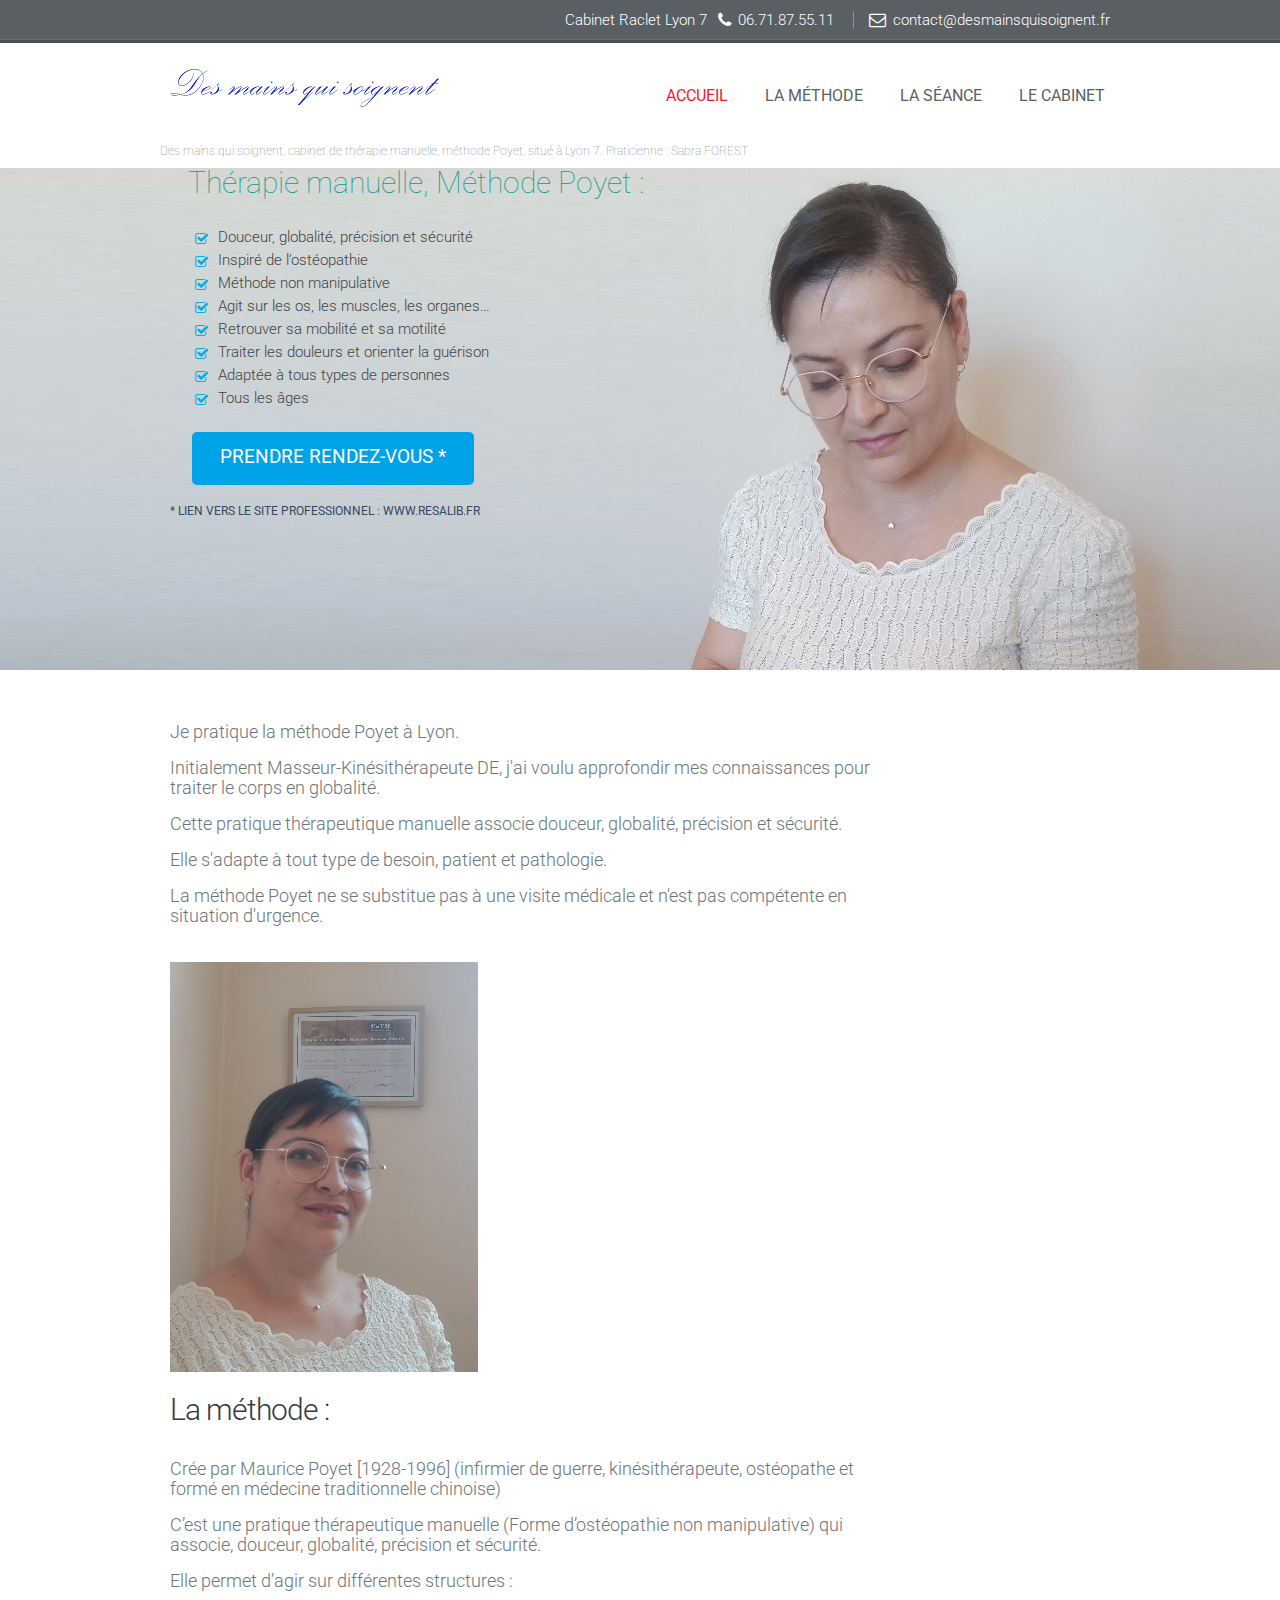
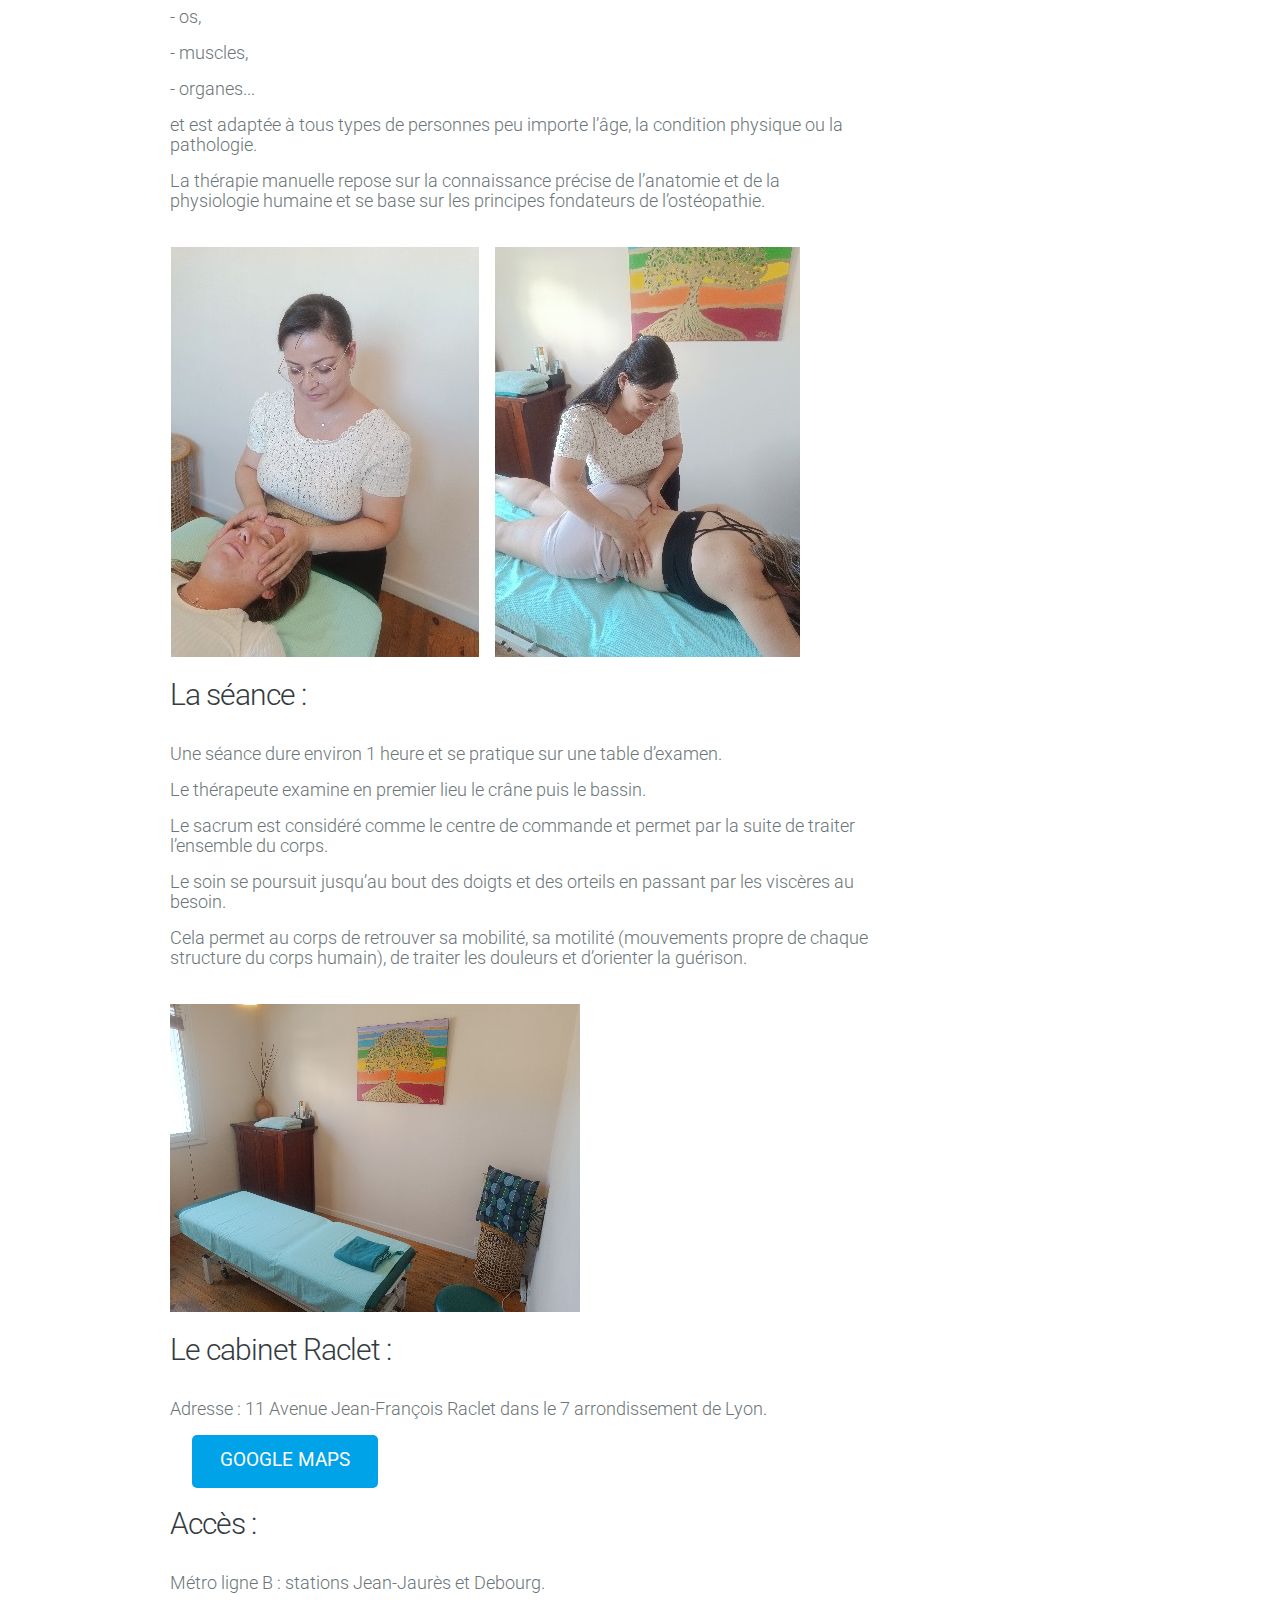
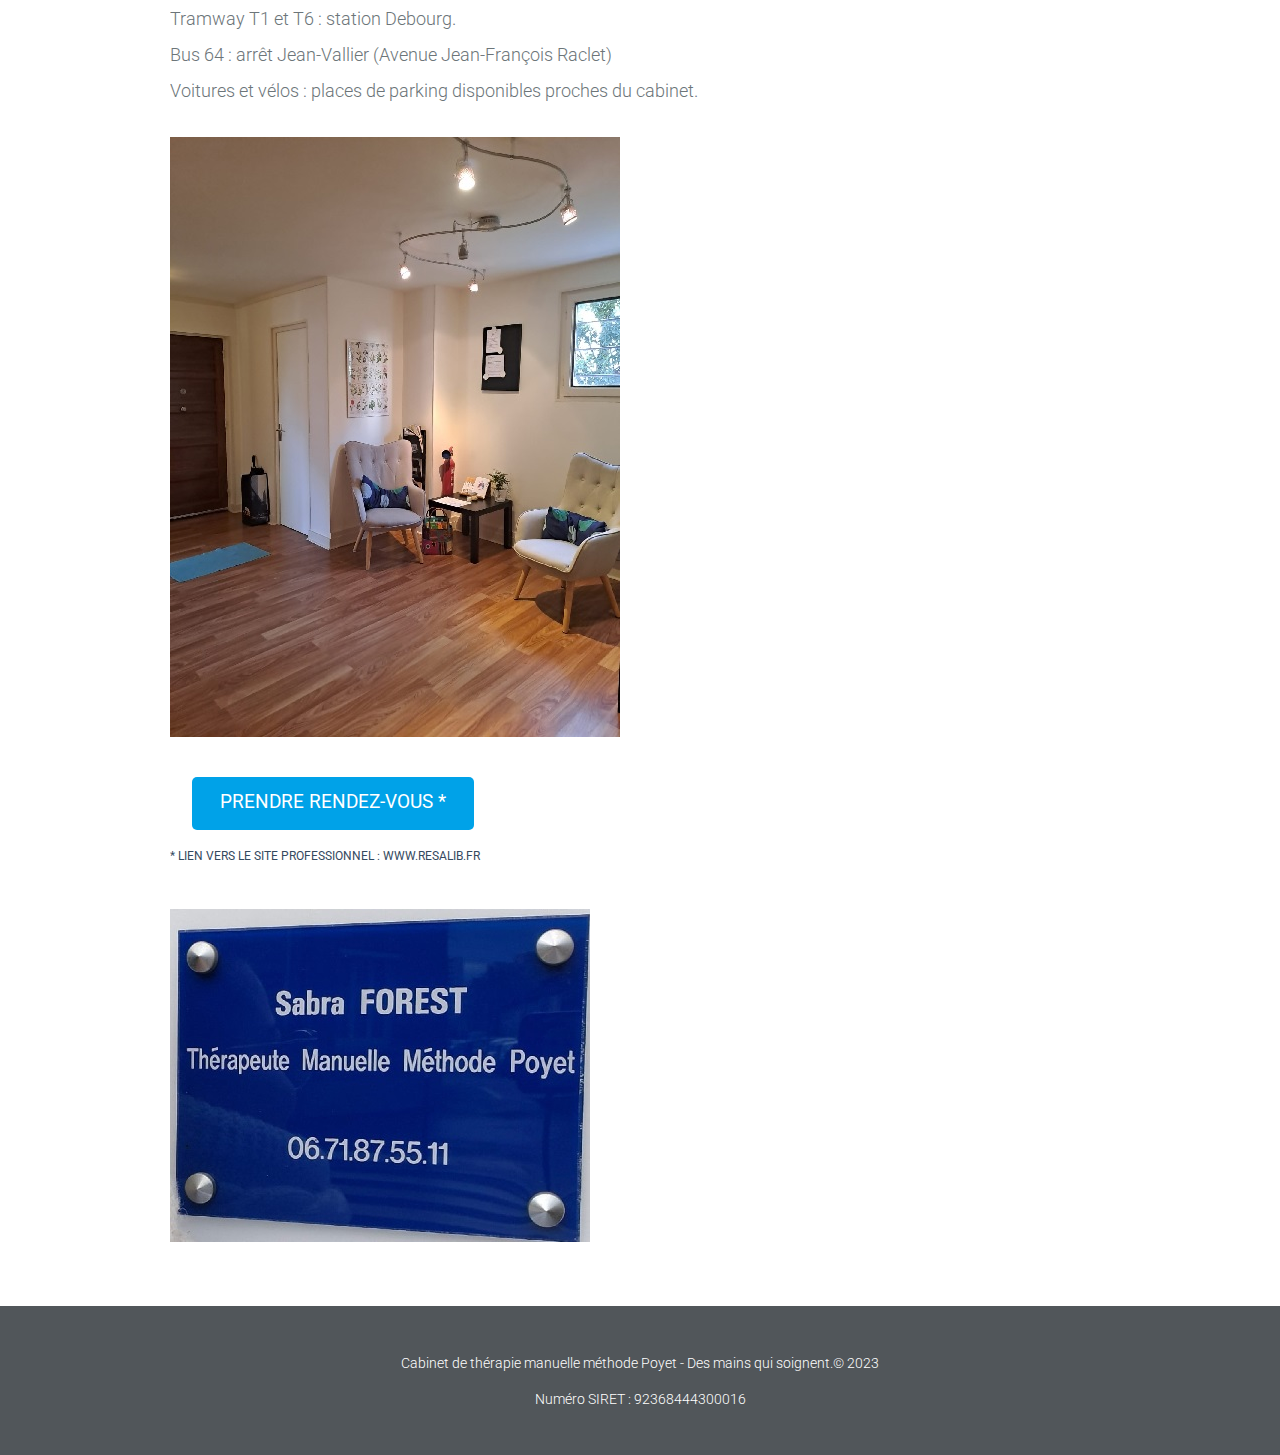
==== index.html @ 8d472f0a "Add files via upload" ====
<!DOCTYPE html>
<html lang="fr">
     <head>
		 <title>Thérapie manuelle méthode POYET situé à Lyon 7 avec la thérapeute Sabra FOREST au cabinet Raclet</title>
		 <meta name="description" content="Thérapie manuelle méthode POYET à Lyon 7. Approche douce, précise et sécurisée pour retrouver mobilité et bien-être. Méthode non manipulative inspirée de l’ostéopathie. Thérapeute Sabra FOREST">
		 <meta charset="utf-8">
		 <meta name = "format-detection" content = "telephone=yes" />
		 <meta content="width=device-width, initial-scale=1.0, maximum-scale=1.0, user-scalable=0" name="viewport" />
		 <link rel="icon" href="images/favicon.ico" type="image/x-icon">
		 <link rel="shortcut icon" href="images/favicon.ico" type="image/x-icon" />
		 <link rel="stylesheet" href="css/style.css">
		 <!-- font-awesome font -->
		 <link rel="stylesheet" href="font/font-awesome.css" type="text/css" media="screen">
		 <!-- fontello font -->

		 <!--[if lt IE 8]>
		   <div style=' clear: both; text-align:center; position: relative;'>
			 <a href="http://windows.microsoft.com/en-US/internet-explorer/products/ie/home?ocid=ie6_countdown_bannercode">
			   <img src="http://storage.ie6countdown.com/assets/100/images/banners/warning_bar_0000_us.jpg" border="0" height="42" width="820" alt="You are using an outdated browser. For a faster, safer browsing experience, upgrade for free today." />
			 </a>
		  </div>
		<![endif]-->
		<!--[if lt IE 9]>
			<script src="js/html5shiv.js"></script>
			<link rel="stylesheet" type="text/css" media="screen" href="css/ie.css">
		<![endif]-->
     </head>
<body>
<!--button back top-->
<div id="back-top"></div>    
<div class="main">
    <div class="div-content">  
        <div class="top_section">
            <div class="container_12">
                <div class="grid_12">
                    <p>Cabinet Raclet Lyon 7<br><strong class="icon-phone"></strong> 06.71.87.55.11<span class="vline1"></span> <strong class="icon-envelope-alt"></strong> <a href="#">contact@desmainsquisoignent.fr</a></p>
                </div>
            </div>
        </div>
<!--==============================header=================================-->
        <header>
            <div class="container_12">
                <div class="grid_12">
                    <a href="index.html"><img src="images/logo.png" alt="Des mains qui soignent"></a>
                    <nav>
                        <ul class="sf-menu">
                            <li class="current"><a href="index.html">Accueil</a></li>
                            <li><a href="index-1.html">La méthode</a>
                            <li><a href="index-2.html">La séance</a></li>
                            <li><a href="index-3.html">Le cabinet</a></li>
                        </ul>
                    </nav>
                </div>
            </div>
        </header>

<!--=======content================================-->

        <div class="container_12">
            <h1>Des mains qui soignent, cabinet de thérapie manuelle, méthode Poyet, situé à Lyon 7. Praticienne : Sabra FOREST</h1>
			<br>
			<h4> </h4>
		</div>
        <div class="pic_section">
				<div class="container_12">
					<div class="grid_12">
						<h3>Thérapie manuelle, Méthode Poyet :</h3>
						<ul class="listWithMarker mobile_bottom_mar">
							<li><strong class="icon-check"></strong><a href="#">Douceur, globalité, précision et sécurité</a></li>
							<li><strong class="icon-check"></strong><a href="#">Inspiré de l’ostéopathie</a></li>
							<li><strong class="icon-check"></strong><a href="#">Méthode non manipulative</a></li>
							<li><strong class="icon-check"></strong><a href="#">Agit sur les os, les muscles, les organes…</a></li>
							<li><strong class="icon-check"></strong><a href="#">Retrouver sa mobilité et sa motilité </a></li>
							<li><strong class="icon-check"></strong><a href="#">Traiter les douleurs et orienter la guérison</a></li>
							<li><strong class="icon-check"></strong><a href="#">Adaptée à tous types de personnes</a></li>
							<li><strong class="icon-check"></strong><a href="#">Tous les âges</a></li>
						</ul>
						<a href="https://www.resalib.fr/praticien/74086-sabra-forest-therapeute-cranio-sacree-lyon" class="more_btn">Prendre rendez-vous *</a>
						<br>
						<a><h4>* Lien vers le site professionnel : www.resalib.fr</h4></a>
					</div>
				</div>
        </div>


        <div class="wrapper marBot3">
            <div class="container_12">
                <div class="grid_12">
                    <h2></h2>
                    <div class="wrapper marBot4">
                        <div class="grid_9 alpha">
							<br>
							<p>Je pratique la méthode Poyet à Lyon.</p>
							<p>Initialement Masseur-Kinésithérapeute DE, j'ai voulu approfondir mes connaissances pour traiter le corps en globalité.</p>
							<p>Cette pratique thérapeutique manuelle associe douceur, globalité, précision et sécurité.</p>
							<p>Elle s'adapte à tout type de besoin, patient et pathologie.</p>
							<p>La méthode Poyet ne se substitue pas à une visite médicale et n'est pas compétente en situation d'urgence.</p>
							<br>
                            <img src="images/Sabra FOREST.jpg" alt="" class="Thérapeute manuelle méthode POYET Sabra FOREST">
							<br>
							<br>
							<h2>La méthode :</h2>
							<p>Crée par Maurice Poyet [1928-1996] (infirmier de guerre, kinésithérapeute, ostéopathe et formé en médecine traditionnelle chinoise)</p>
							<p>C’est une pratique thérapeutique manuelle (Forme d’ostéopathie non manipulative) qui associe, douceur, globalité, précision et sécurité.</p>
							<p>Elle permet d’agir sur différentes structures :</p>
							<p>- os,</p>
							<p>- muscles,</p>
							<p>- organes...</p>
							<p>et est adaptée à tous types de personnes peu importe l’âge, la condition physique ou la pathologie.</p>
							<p>La thérapie manuelle repose sur la connaissance précise de l’anatomie et de la physiologie humaine et se base sur les principes fondateurs de l’ostéopathie.</p>
							<br>
                            <img src="images/La_seance.jpg" alt="" class="Séance de thérapie manuelle méthode POYET avec Sabra FOREST">
							<br>
							<br>
							<h2>La séance :</h2>
							<p>Une séance dure environ 1 heure et se pratique sur une table d’examen.</p>
							<p>Le thérapeute examine en premier lieu le crâne puis le bassin.</p>
							<p>Le sacrum est considéré comme le centre de commande et permet par la suite de traiter l’ensemble du corps.</p>
							<p>Le soin se poursuit jusqu’au bout des doigts et des orteils en passant par les viscères au besoin.</p>
							<p>Cela permet au corps de retrouver sa mobilité, sa motilité (mouvements propre de chaque structure du corps humain), de traiter les douleurs et d’orienter la guérison.</p>
							<br>
                            <img src="images/Le_cabinet.jpg" alt="" class="Salle de thérapie manuelle méthode POYET">
							<br>
							<br>
							<h2>Le cabinet Raclet :</h2>
							<p>Adresse : 11 Avenue Jean-François Raclet dans le 7 arrondissement de Lyon.</p>
							<a href="https://maps.app.goo.gl/c1ziC2WTSXg6p8Jp6" class="more_btn">Google Maps</a>
							<br>
							<h2>Accès :</h2>
							<p>Métro ligne B : stations Jean-Jaurès et Debourg.<p>
							<p>Tramway T1 et T6 : station Debourg.</p>
							<p>Bus 64 : arrêt Jean-Vallier (Avenue Jean-François Raclet)</p>
							<p>Voitures et vélos : places de parking disponibles proches du cabinet.</p>
							<br>
                            <img src="images/Le_cabinet_2.jpg" alt="" class="Accueil du cabinet de thérapie manuelle">
							<br>
							<br>
							<br>
							<a href="https://www.resalib.fr/praticien/74086-sabra-forest-therapeute-cranio-sacree-lyon" class="more_btn">Prendre rendez-vous *</a>
							<br>
							<a><h4>* Lien vers le site professionnel : www.resalib.fr</h4></a>
							<br>
							<br>
                            <img src="images/La_plaque_exterieure.jpg" alt="" class="Plaque exterieure du cabinet Raclet Lyon 7">
							<br>
						</div>
					</div>
				</div>
			</div>
		</div>


<!--=======footer=================================-->
        <footer>
            <div class="footer_priv">
                <div class="container_12">
                    <div class="grid_10 prefix_1">
                        <p>Cabinet de thérapie manuelle méthode Poyet - Des mains qui soignent.&copy; 2023</p>
						<p>Numéro SIRET : 92368444300016<br><!--{%FOOTER_LINK} --></p>
                    </div>
                </div>
            </div>  
        </footer>
    </div>
</div>
</body>
</html>
---- css/style.css ----
/*css*/
@import "../css/reset.css";
@import "../css/skeleton.css";
@import "../css/superfish.css";
@import "../css/touchTouch.css";
@import "../css/form.css";
@import "../css/accordion.css";

@import url(//fonts.googleapis.com/css?family=Roboto:300,100,400);


html, body {}

a[href^="tel:"] {
	color: inherit;
	text-decoration:none;
}
* {
	-webkit-text-size-adjust: none;
}
.clearfix {
  *zoom: 1;
}
.clearfix:before,
.clearfix:after {
  display: table;
  content: "";
  line-height: 0;
}
.clearfix:after {
  clear: both;
}
.fleft {float:left;}
.fright {float:right;}
.clear {clear:both; line-height:0; font-size:0; width:100%;}
.wrapper, .wrapper-extra, .extra-wrap{
	position: relative;
	width: 100%;
	overflow:hidden; 
}
.wrapper-after:after{
	clear:both;
	content:".";
	display:block;
	height:0;
	visibility:hidden;
}
.dis-block{display: block;}
.dis-inblock{display: inline-block;}

.txt_left{text-align: left;}
.txt_right{text-align: right;}
.txt_cntr{text-align: center;}
.txt_ital{font-style: italic;}
.txt_line_through{text-decoration: line-through;}


.marg-left-0{margin-left:0 !important;}	
.marg-right-0{margin-right:0 !important;}
.marg-left-right-0{margin-left:0 !important; margin-right:0 !important;}
.last-mbot{margin-bottom:0 !important;}	
.last-pbot{padding-bottom: 0 !important;}
.last-mpbot{margin-bottom:0 !important;padding-bottom:0 !important;}

.marRight1{margin-right: 33px;}
.marRight2{margin-right: 55px;}
.marBot1{margin-bottom: 77px;}
.marBot2{margin-bottom: 19px;}
.marBot3{margin-bottom: 40px;}
.marBot4{margin-bottom: 24px;}
.marBot5{margin-bottom: 13px;}
.marBot6{margin-bottom: 60px;}
.marBot7{margin-bottom: 12px;}

.hline2{
	padding-bottom: 11px;
	border-bottom: 1px solid #dfdede;
	margin-bottom: 40px;
}

.box, .box2{overflow: hidden;}
.bold{font-weight: bold;}

.color1{color: #47d4f9;}
.color2{color: #000000;}
.color3{color: #fafafa;}

/* Global properties ======================================================== */
html, body { padding:0; margin:0; height:100%;}

body {
	font:300 18px/20px "Roboto", Century Gothic, Candara, sans-serif ;
	color:#6c7579;
	background: #51565a;
	min-width:300px;
}
.fs_12{font-size: 12px;}
#back-top {
  position: fixed;
  left: 51%;
  margin-left: 500px;
  bottom: 40px;
  z-index: 1000;
  display: none;
  width: 34px;
  height: 34px;
  background: #51565a url("../images/up-arrow.png") center center no-repeat;
  border-radius: 300px;
  cursor: pointer;
  -webkit-transition: all 0.6s ease;
  -moz-transition: all 0.6s ease;
  -o-transition: all 0.6s ease;
  transition: all 0.6s ease;
}
#back-top:hover {
  background: #000 url("../images/up-arrow.png") center center no-repeat;
  -webkit-transition: all 0.6s ease;
  -moz-transition: all 0.6s ease;
  -o-transition: all 0.6s ease;
  transition: all 0.6s ease;
}
.main{
	width:100%;
	height: auto;
	padding:0 0 0 0; 
	/*background: #fafafa;*/
}
.div-content{
	width:100%;
	margin:0 auto;
	padding-bottom:0;
	background: #fff;
	padding-top: 0px;
	
}
/***********************************************************************/
/*===============================>H-logo-properties=========================*/
h1{
	font:100 12px/16px 'Roboto', Calibri, sans-serif;
	position: relative;
	display: inline-block;
	float:left;
	margin:0;
}
h1 img{max-width: inherit;}


.pic_section h2{
	margin: 0;
	font:100 86px/90px 'Roboto', Arial, sans-serif;
	color:#16978B ; 
	margin-top: 75px;
	margin-bottom: 0px;
	letter-spacing: -2px;
}
.pic_section h3{
	margin: 0;
	font:100 30px/30px 'Roboto', Arial, sans-serif;
	color:#16978B ; 
	margin-left: 18px;
	margin-bottom: 31px;
}
.splash_title1{
	margin: 0;
	font:300 30px/36px 'Roboto', Arial, sans-serif;
	color:#343b41; 
	margin-bottom: 3px;
	letter-spacing: -1px;
}
.splash_title2{
	margin: 0;
	font:300 21px/24px 'Roboto', Arial, sans-serif;
	color:#6d7176; 
	margin-bottom: 49px;
	letter-spacing: -1px;
}
h2{
	margin: 0;
	font:300 30px/36px 'Roboto', Arial, sans-serif;
	color:#343b41; 
	margin-bottom: 31px;
	letter-spacing: -1px;
}
h2.v2{margin-bottom: 21px;}
h2.h2_footer{
	text-transform: uppercase;
	color: #fff;
	font:300 29px/36px 'Roboto', Arial, sans-serif;
	letter-spacing: 1px;
	margin-bottom: 29px;
}
h2.v3{margin-bottom: 39px;}
h2.v4{margin-top: 71px;}
h2.v5{margin-bottom: 0px;}
h3{
	margin: 0;
	font:300 21px/30px 'Roboto', Arial, sans-serif;
	color:#343b41; 
	margin-bottom: 2px;
	letter-spacing: 0px;
}
h3.v2{
	font:300 19px/24px 'Roboto', Arial, sans-serif;
	margin-bottom: 18px;
	letter-spacing: 0px;
}
h3.v3{margin-bottom: 13px;}
h3.v4{
	font:300 21px/21px 'Roboto', Arial, sans-serif;
	margin-bottom: 17px;
}
h3.v5{
	margin-top: 10px;
}
.txt1{
	margin: 0;
	font:300 14px/24px 'Roboto', Arial, sans-serif;
	color:#6c7579; 
	margin-bottom: 10px;
}
.comments_txt{
	margin: 0;
	font:12px/16px 'Roboto', Arial, sans-serif;
	color:#00afe5;
	margin-bottom: 13px;
}
.say_txt1{
	margin: 0;
	font:16px/21px 'Roboto', Arial, sans-serif;
	color:#3c3c3c; 
	margin-bottom: 15px;
}
.say_txt2{
	margin: 0;
	font:14px/21px 'Roboto', Arial, sans-serif;
	color:#6b6b6b; 
	margin-bottom: 13px;
}
.say_txt3{
	margin: 0;
	font:14px/20px 'Roboto', Arial, sans-serif;
	color:#9d9d9d; 
	float: right;
	margin-bottom: 21px;
	margin-right: 43px;
}
h4{
	font:12px/16px 'Roboto', Arial, sans-serif;
	color:#34495e; 
	text-transform:uppercase;
	margin-bottom: 5px;
}
h6{
	font:16px/16px 'Roboto', Arial, sans-serif;
	color:#547c0c; 
	text-transform:uppercase;
	margin-bottom: 20px;
}	
.gray_bg{
	width: 100%;
	position: relative;
	background: #f0f0f0;
	border: none;
	margin-top: -1px;
	margin-bottom: 81px;
	padding: 73px 0 70px;
}
.gray_bg.v2{
	display: inline-block;
	margin-top: 11px;
	margin-bottom: 81px;
	padding: 81px 0 70px;
}
.gray_bg.mar_bot0{margin-bottom: 0px;padding-bottom: 88px;}
.date_section{
	font:300 21px/16px 'Roboto', Arial, sans-serif;
	color:#343b41; 
	display: block;
	float: left;
	width: 74px;
	height: 77px;
	padding-top: 20px;
	background: #f0f0f0;
	text-align: center;
	margin-right: 18px;
	box-sizing: border-box;
	-moz-box-sizing: border-box; /*Firefox 1-3*/
	-webkit-box-sizing: border-box; /* Safari */

	-webkit-transition: all 0.6s ease;
  -moz-transition: all 0.6s ease;
  -o-transition: all 0.6s ease;
  transition: all 0.6s ease;
}
.comment_link{
	margin-right: 21px;
	margin-top: 39px;
}
.main_date_section:hover .date_section{background: #e74c3c;}

p{margin-bottom: 16px;}
img{max-width:100%; height:auto; margin-bottom: 0px;}
.splash_banner1:hover .img1{border: 3px solid #ed1c24;}
.img1{
	display: inline-block;
	margin-bottom: 26px;
	border-radius: 300px;
	-webkit-border-radius: 300px !important;
	-moz-border-radius: 300px;
	border: 3px solid #03b0e5;
	-webkit-transition:all 0.6s ease;
	-moz-transition:all 0.6s ease;
	-o-transition:all 0.6s ease;
	transition:all 0.6s ease;
	overflow: hidden;
}
.img1 img{
	border-radius: 300px;
	-webkit-border-radius: 300px !important;
	-moz-border-radius: 300px;
}
.img2{
	float: left;
	margin-top: 7px;
	margin-right: 20px;
	margin-bottom: 29px;

	border: 3px solid #e4e4e4;
	box-sizing: border-box;
	-moz-box-sizing: border-box; /*Firefox 1-3*/
	-webkit-box-sizing: border-box; /* Safari */
}
.img3{
	margin-bottom: 24px;
	border: 3px solid #e4e4e4;
	box-sizing: border-box;
	-moz-box-sizing: border-box; /*Firefox 1-3*/
	-webkit-box-sizing: border-box; /* Safari */
}
.img3+h3{margin-bottom: 14px;}
a {
	text-decoration:none; 
	cursor:pointer; 
	color: #343b41;
}
a.link2{color: #727272;}
a.link3{color: #00afe5;}
a.link3:hover{color: #ed1c24;}
a:hover, .top_section a:hover {
	text-decoration:none;
	color: #00b1f3;
}
a{
	-webkit-transition:all 0.3s ease;
	-moz-transition:all 0.3s ease;
	-o-transition:all 0.3s ease;
	transition:all 0.3s ease;
}

.pic_section{
	width: 100%;
	min-height: 502px;
	background: url(../images/header_bg.jpg) center 0 repeat-x #ebf8fe;
	border-bottom: 1px solid #fff;
}

.top_section{
	width: 100%;
	min-height: 43px;
	background: url(../images/header_bg.png) 0 100% repeat-x #5a5f64;
}
.top_section br{display: none;}
.top_section p{
	margin-top: 10px;
	float: right;
	color: #fff;
	font:300 15px/20px 'Roboto', Arial, sans-serif;	
	margin-bottom: 10px;
}
.top_section p a{
	color: #fff;
	font:300 15px/20px 'Roboto', Arial, sans-serif;	
}
.top_section .phone_icon{
	position: relative;
	display: inline-block;
	width: 20px;
	height: 16px;
	margin: 3px 0px 0 14px;
	background: url(../images/phone_icon.png) 0 0 no-repeat;
}
.top_section .mail_icon{
	position: relative;
	display: inline-block;
	width: 20px;
	height: 16px;
	margin: 3px 7px 0 10px;
	background: url(../images/mail_icon.png) 0 0 no-repeat;
}
.top_section .vline1{
	position: relative;
	display: inline-block;
	width: 1px;
	height: 18px;
	margin: 1px 0px 0 19px;
	background: #909395;
}

.vline1{
	position: relative;
	display: inline-block;
	width: 1px;
	height: 21px;
	margin: -1px 7px 0 11px;
	background: #deded5;
}
/************Header************/
header{
	position: relative;
	padding-bottom: 0;
	min-height: 75px;
	z-index: 1000;
	padding-top: 25px;
}
header.content_header{
	margin-bottom: 78px;
	border-bottom: 2px solid #f1f1f1;
}
.bot_line{
	width: 100%;
	height: 1px;
	display: inline-block;
	background: #f2f2f2;
	margin-top: 2px;	
	margin-bottom: 42px;	
}
	
/************Content***********/
/* ============================= lists ====================== */
.listWithMarker {
  margin: 0;
  padding-top: 0;
  margin-left: 23px;
  margin-bottom: 22px;
}
.listWithMarker li {
  display: block;
  /*padding-left: 23px;*/
  margin-bottom: 3px;
  /*background: url(../images/list_marker.png) 0 2px no-repeat;*/
}
.icon-check {
  position: relative;
  font: normal normal 14px 'FontAwesome';
  line-height: 1em;
  color: #00afe5;
  margin-right: 7px;
  top: -1px;
}
.listWithMarker li a {
  color: #434446;
  font:300 15px/16px "Roboto", Arial, sans-serif;
  text-decoration: none;
}
.listWithMarker li a:hover {
  color: #ed1c24;
}


.listWithMarker2 {
  margin: 0;
  padding-top: 5px;
  margin-left: -4px;
  margin-bottom: 22px;
}
.listWithMarker2 li {
  display: block;
  margin-bottom: 3px;
  padding-bottom: 5px;
}
.listWithMarker2 li a {
  color: #6c7579;
  font:300 12px/14px "Roboto", Arial, sans-serif;
  text-decoration: none;
  text-transform: uppercase;
  overflow: hidden;
}
.listWithMarker2 li a:hover {
  color: #ed1c24;
}
.icon-plus-sign {
  position: relative;
  font: normal normal 20px 'FontAwesome';
  line-height: 1em;
  color: #6c7579;
  margin-left: 0px;
  margin-right: 12px;
  top: -3px;
  float: left;
}


/* ============================= end lists ====================== */
.comments_btn{
	padding-left: 0px;
	color: #6b6b6b;
}
.icon-comment {
  position: relative;
  font: normal normal 14px 'FontAwesome';
  line-height: 1em;
  color: #cdcdcd;
  margin-right: 7px;
  top: -1px;
}
.icon-comment.v2 {
  font: normal normal 61px 'FontAwesome';
  color: #dfdede;
  margin-left: 7px;
  margin-right: 0;
  top: -21px;
}
.icon-circle-arrow-right {
  position: relative;
  font: normal normal 21px 'FontAwesome';
  line-height: 1em;
  margin-right: 7px;
  top: -1px;
}

.more_btn {
	display: inline-block;
	text-decoration:none;
	color:#fff;
	text-align: center;
	padding:14px 28px 18px;
	text-transform: uppercase;
	font:19px/21px "Roboto", Arial, sans-serif;
	background: #e74c3c; /* for old browsers */
	background: url(../images/more_bg_1.png) repeat;
	/*min-height: 53px;*/
    margin-left: 22px;
    margin-bottom: 18px;
    border-radius: 5px; 
}
.more_btn:hover, .more_btn .active a{
	color:#000;
    text-decoration:none;
}

.more_btn2 {
	display: inline-block;
	text-decoration:none;
	text-transform: uppercase;
	width: 20px;
	height: 20px;
    margin-top: 1px;
    margin-left: 3px;
    color: #ed1c24;
}
.more_btn2:hover {
	color: #00afe5;
}

.more_btn3 {
	display: inline-block;
	text-decoration:none;
	font:12px/21px "Roboto", Arial, sans-serif;
	color: #ed1c24;
	padding-right: 0px;
}
.more_btn3 strong{margin-left: 5px; margin-right: 0;}
.more_btn3:hover{
	color: #3498db;
}
figure{display: block;}
figure.img_inner {
	display: block;
	height: auto;
	line-height: 0;
	padding-bottom: 0px;
	overflow: hidden;
	padding-top: 4px;
	margin-bottom: 31px;
}
figure iframe {
	width: 92%;
	height: 272px;
}
address{
	font-style: normal;
	display: block;
	margin-bottom: 20px;
}
address dl dt{
	/*color: #47d4f9;*/
}
address dd span{
	position: relative;
	display: inline-block;
	width: 76px;
}
address a, .link1{
	color: #6c7579;
	text-decoration: none;
}

/*------start list_carousel ------- */
.list_carousel {
  padding: 5px 0 0px;
  position: relative;
  margin-top: -12px;
}
.list_carousel ul {
  margin: 0;
  padding: 0;
  list-style: none;
  display: block;
  overflow: hidden;
  cursor: default;
}
.list_carousel li {
  padding: 0;
  padding-top: 14px;
  width: 300px !important;
  margin-right:20px !important;
  float: left;
  color: #fff;
}
.list_carousel.responsive {
  width: auto;
}
.prev,
.next {
  position: absolute;
  top: -49px;
  display: block;
  width: 18px;
  height: 30px;
}
.next {
  background: url(../images/next.png) no-repeat 0 0;
  right: 0px;
}
.prev {
  background: url(../images/prev.png) no-repeat 0 0;
  right: 24px;
}
.prev:hover,
.next:hover {
  background-position: 0 -30px;
}
.img_title1{
	position: relative;
	width: 100%;
	background: #00afe5;
	box-sizing: border-box;
	-moz-box-sizing: border-box; /*Firefox 1-3*/
	-webkit-box-sizing: border-box; /* Safari */
	padding: 22px 10px 20px 30px;
}
.img_title1:before{
	position: absolute;
	display: inline-block;
	content: '';
	width: 18px;
	height: 19px;
	left: 26px;
	top: -19px;
	background: url(../images/corner1.png) no-repeat 0 0;
}

.img_title1 a{color: #fff;}
.img_title1 a:hover{color: #8ae3ff;}
.img_title1 p, .img_title1 a{
	font:bold 18px/22px 'Roboto', Arial, sans-serif;
	color:#fff; 
	margin-bottom: 0px;
	letter-spacing: -1px;
}
.img_title1 p+p{
	font:14px/20px 'Roboto', Arial, sans-serif;
	color:#fff; 
	margin-bottom: 0px;
	letter-spacing: 0px;
}

/*------end list_carousel ------- */

/*********************************start magnifier2*************************************/
.magnifier2 {
    position:relative;
    /*display:block;*/
    display: inline-block;
}
.magnifier2 img{
	border: 2px solid #fff;
	-moz-box-shadow: 0 0 10px rgba(0,0,0,0.2);
	-webkit-box-shadow: 0 0 10px rgba(0,0,0,0.2);
	box-shadow: 0 0 10px rgba(0,0,0,0.2);
}
.zoom{
	position: absolute;
	width: 100%;
	height: 100%;
	border: 18px solid #2b91ab;
	top: 0;
	left: 0; 
	-webkit-transition: all 0.6s ease;
  	-moz-transition: all 0.6s ease;
  	-o-transition: all 0.6s ease;
  	transition: all 0.6s ease;

  	box-sizing: border-box;
	-moz-box-sizing: border-box; /*Firefox 1-3*/
	-webkit-box-sizing: border-box; /* Safari */
}
a.magnifier2:hover .zoom{
	opacity: 1
}
a.magnifier2 .zoom{
	opacity: 0;
}
/*********************************end magnifier2*************************************/
/************Footer************/
footer{ 
	width: 100%;
	font-family: Arial, Helvetica, sans-serif; 
	background: #273443;
	display: block;
	text-align: center;
}
.main-footer{
	padding-top: 79px; 
	padding-bottom: 28px;
	background: #5a5f64;
}
.main-footer p{
	margin:0;
	font:300 18px/25px "Roboto", Arial, sans-serif;
	color:#fff;
}

.footer_priv{
	padding: 47px 0 30px;
	background: #51565a;
	color: #fff;
}
.footer_priv p{font:300 14px/20px "Roboto", Arial, sans-serif;}
.footer_priv a{color: #fff;}
.footer_priv a:hover{color: #00afe5;}

/*----------- start social icons ----------------*/
.top_section strong {
  position: relative;
  left: 0;
  top: 1px;
  font-weight: normal;
  margin: 0 3px 0 11px;
  font-size: 17px;
  line-height: 1em;
  font-family: 'FontAwesome';
  color: #fff;
}


.soc_icons {
  position: relative;
  display: inline-block;
  white-space: nowrap;
  margin-top: 54px;
  margin-bottom: 28px;
  margin-left: 36px;
}
.soc_icons > li {
  position: relative;
  display: inline-block;
  margin-right:10px;
}
.soc_icons > li > a {
  position: relative;
  font: normal normal 47px 'FontAwesome';
  line-height: 1em;
  color: #fff;
  -webkit-transition: all 0.4s ease-out;
  -moz-transition: all 0.4s ease-out;
  -o-transition: all 0.4s ease-out;
  transition: all 0.4s ease-out;
}
.soc_icons > li > a:hover {
  color: #00afe5;
  text-decoration: none;
}
/*----------- end social icons ----------------*/

.priv_block{float: left;}
.terms_block{float: right;}

/*==================================RESPONSIVE LAYOUTS===============================================*/
@media only screen and (max-width: 1039px) {

	.div-content{width:100%;}

	.camera_wrap {min-height: 200px;}

}

@media only screen and (max-width: 995px) {
	.address figure iframe {
		width: 100%;
		max-width:100%;
	}

	address dd span{width: 74px;}
	.hide{display: none;}
	.hide2{display: none;}

	h3{font:300 18px/22px 'Roboto', Arial, sans-serif;}

	.list_carousel li {
	  width: 240px !important;
	  margin-right:20px !important;
	}



}
@media only screen and (max-width: 767px) {

	img{width: 100%;}
	img.no_resize, h1 img{width: auto;}
	.box{overflow: visible;}

	/*img:not(.no_resize) {width: 100%;}*/

	.caption{display: none;}

	.mobile_bottom_mar{margin-bottom: 30px !important;}
	address dd span{width: 94px;}

	.hide2{display: inline;}


	.top_section .mail_icon{
		margin: 3px 2px 0 0px;
	}
	.pic_section h2{font:100 56px/60px 'Roboto', Arial, sans-serif; margin-left: 10px;}

	.list_carousel li {
	  width: 200px !important;
	  margin-right:20px !important;
	}

	.soc_icons > li{margin-right: 4px;}
	.soc_icons > li > a {font: normal normal 32px 'FontAwesome';}

	.soc_icons {margin-left: 0;}
	figure iframe {width: 100%;}

}


@media only screen and (max-width: 479px) {
	.grid_12{margin: 0 4px !important;}
	header .grid_12{margin: 0 5px !important;}
	.alpha, .omega{margin: 0 !important;}
	/*.hide2{display: none;}*/
	.mobile_bottom_mar{margin-bottom: 30px !important;}
	.list_carousel li {
	  width: 290px !important;
	  margin-right:10px !important;
	}

	.comment_link{
		float: right;
		margin-right: 0px;
		margin-top: -3px;
	}

	.top_section br{display: block;}
	.icon-phone{margin-left: 0px !important;}
	.top_section p{font:300 12px/20px 'Roboto', Arial, sans-serif;	float: none;}
	.top_section p a{font:300 12px/20px 'Roboto', Arial, sans-serif;}
	.footer_priv p{font:300 13px/20px "Roboto", Arial, sans-serif;}

	.pic_section{background:#ebf8fe;}
	h3{font:300 16px/18px 'Roboto', Arial, sans-serif;}
}
@media only screen and (max-width: 320px) {

}
---- css/ie.css ----
.img1, .img1 img, .more_btn { behavior:url(js/PIE.htc); position:relative;}
#back-top { behavior:url(js/PIE.htc);}

a.magnifier2:hover .zoom{
	display: block;
}
a.magnifier2 .zoom{
	display: none;
}
body{
	min-width: 1000px;
}
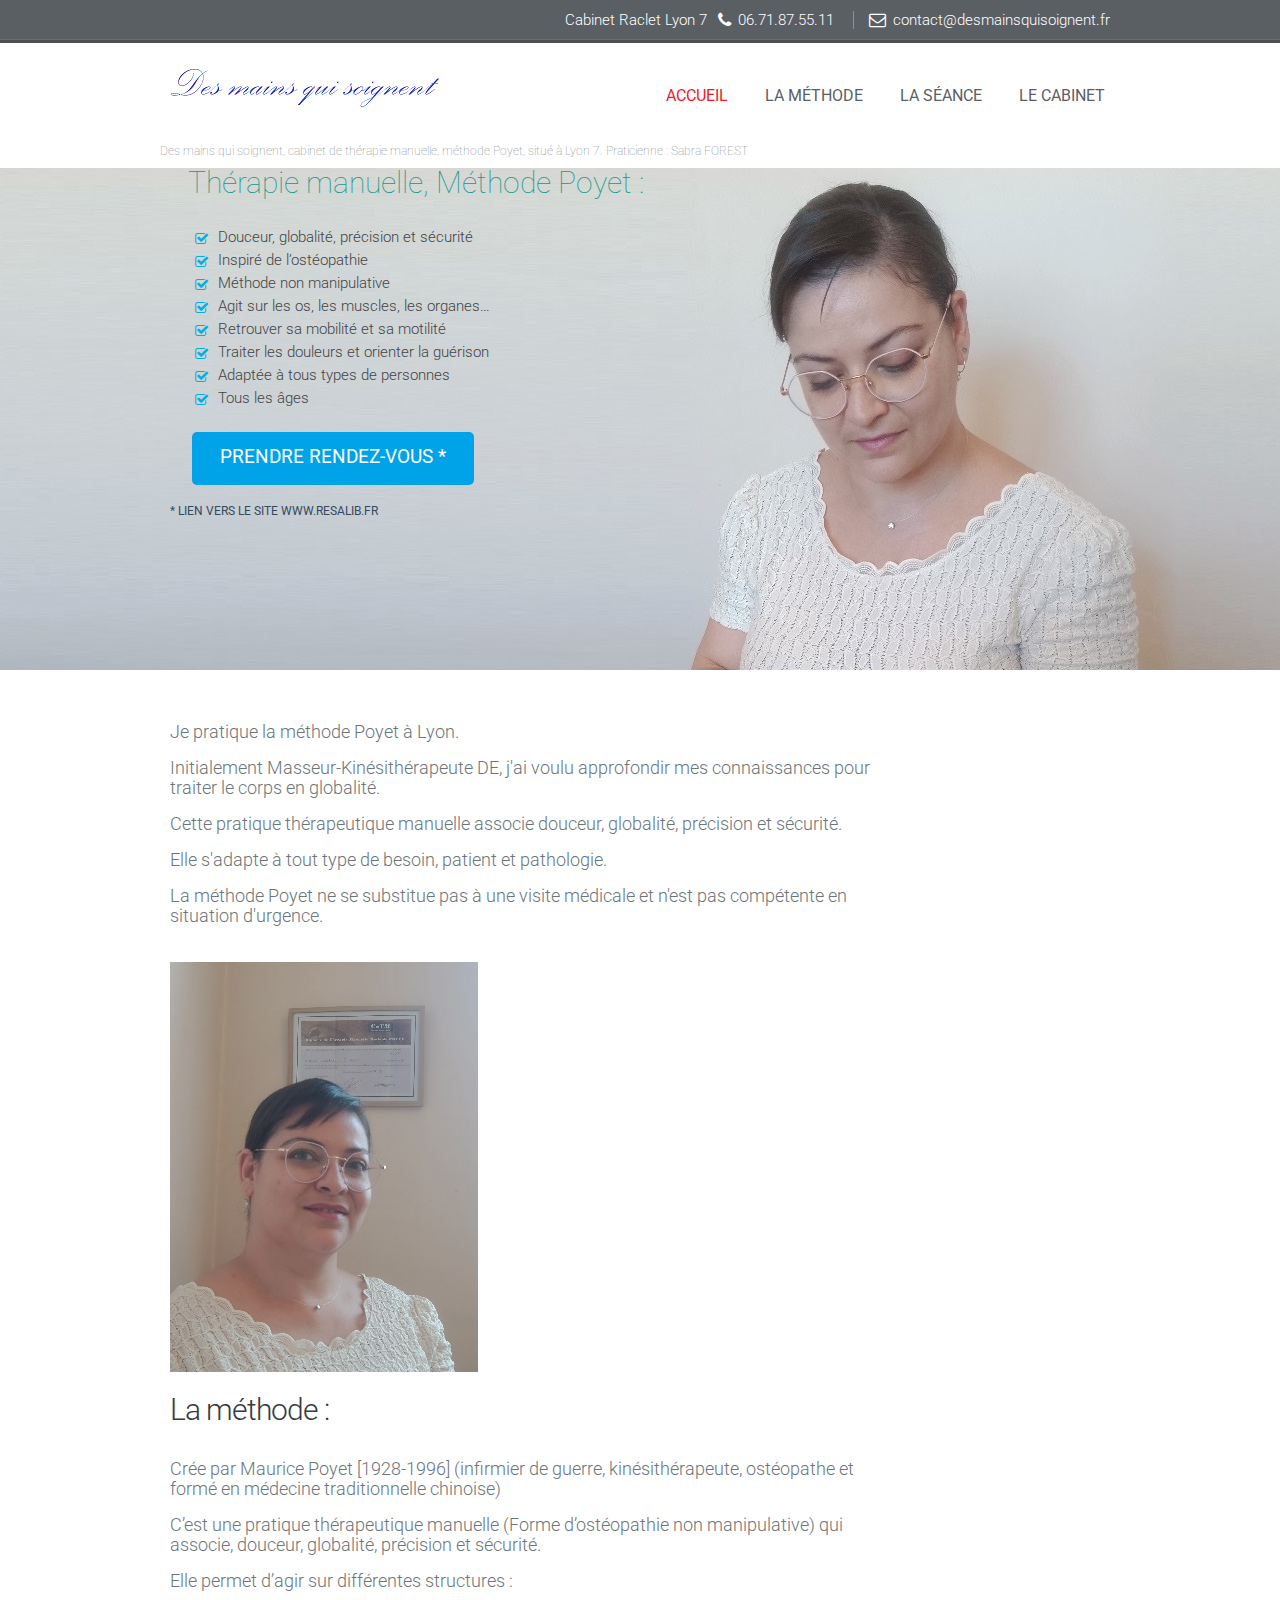
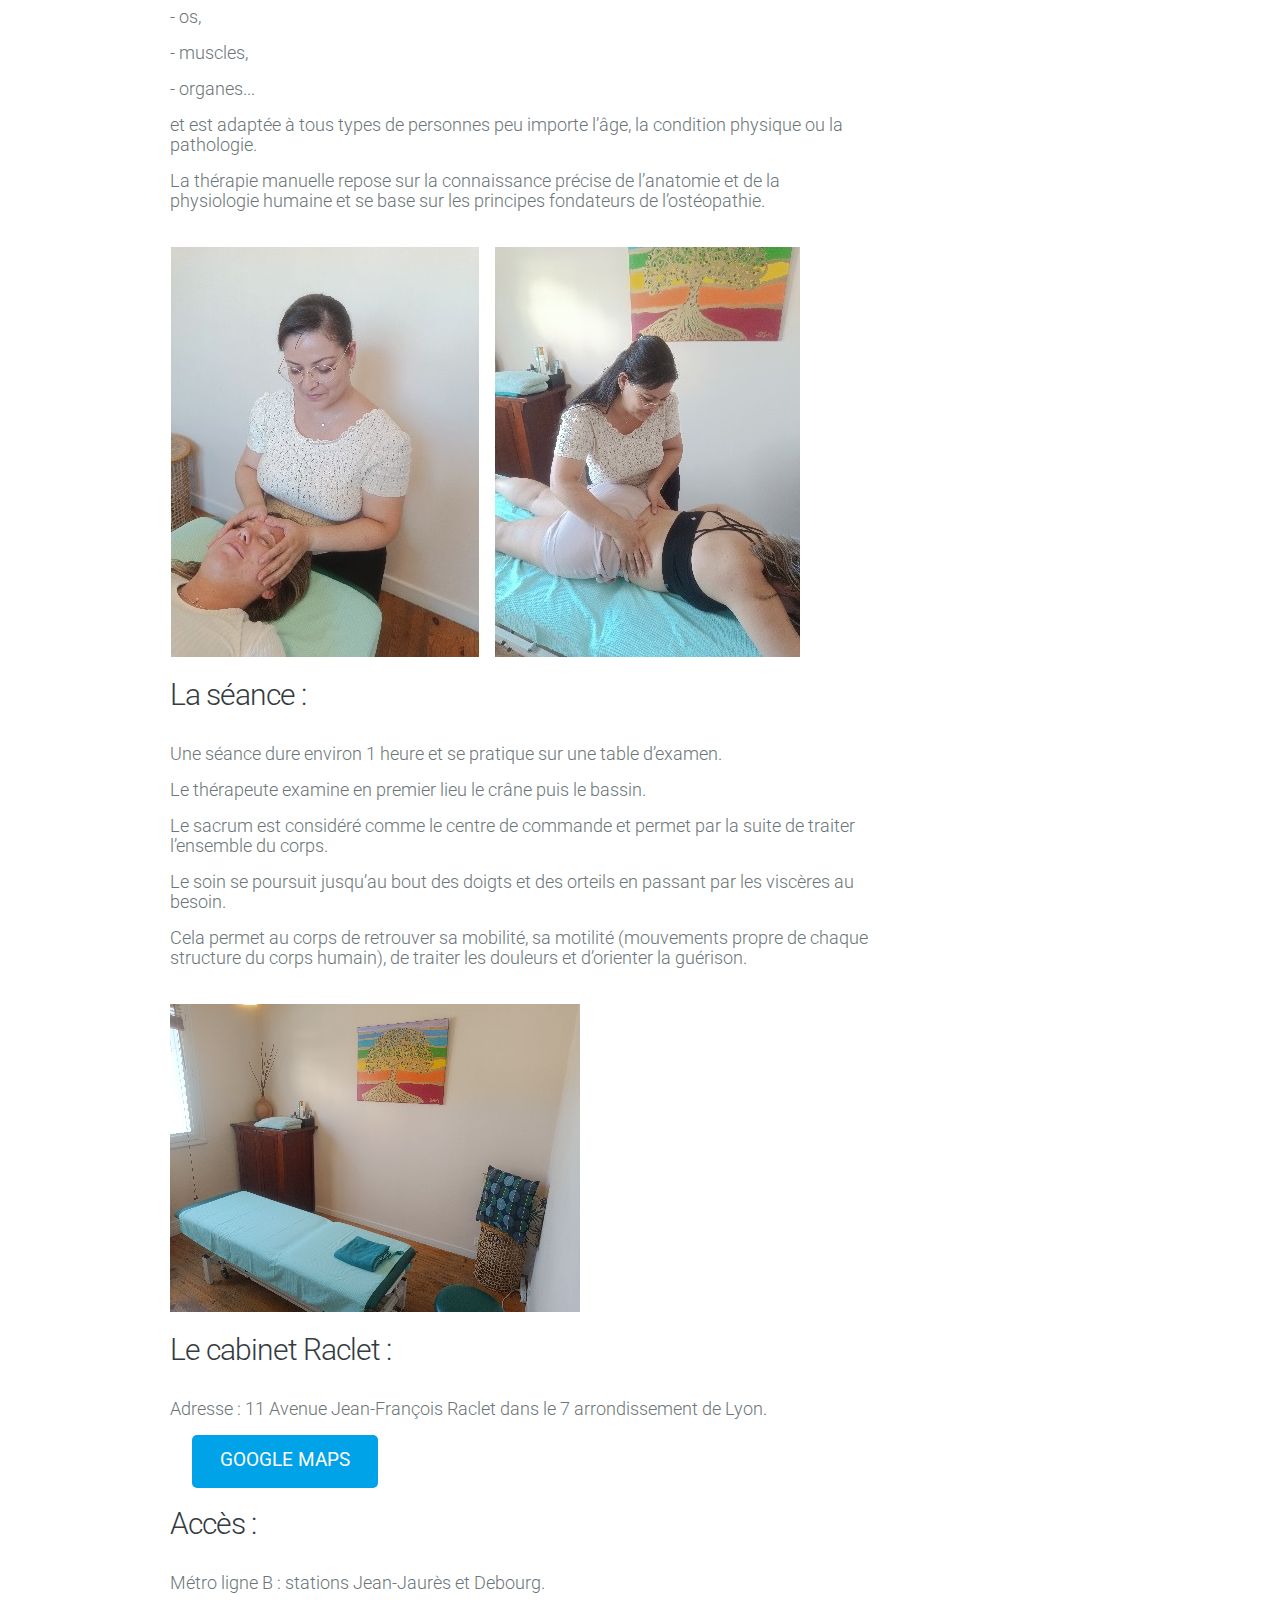
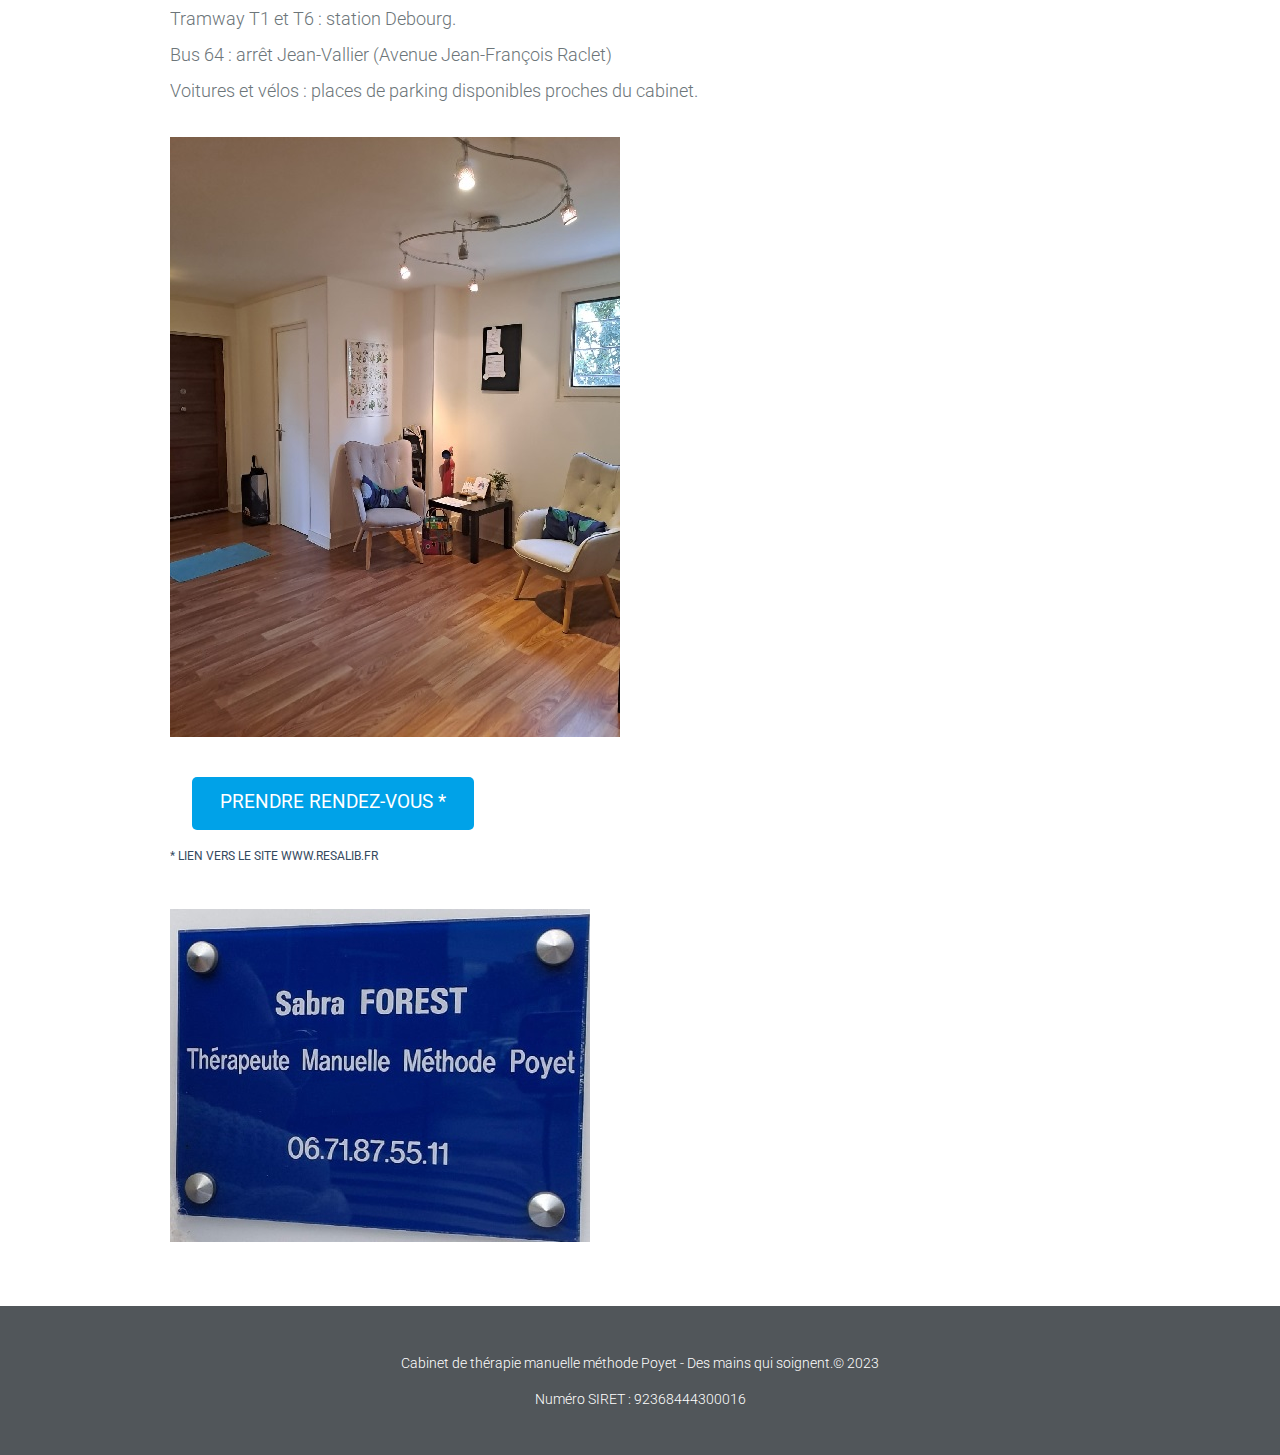
==== commit f579d6f3: "Add files via upload" ====
--- a/index.html
+++ b/index.html
@@ -77,7 +77,7 @@
 						</ul>
 						<a href="https://www.resalib.fr/praticien/74086-sabra-forest-therapeute-cranio-sacree-lyon" class="more_btn">Prendre rendez-vous *</a>
 						<br>
-						<a><h4>* Lien vers le site professionnel : www.resalib.fr</h4></a>
+						<a><h4>* Lien vers le site www.resalib.fr</h4></a>
 					</div>
 				</div>
         </div>
@@ -138,7 +138,7 @@
 							<br>
 							<a href="https://www.resalib.fr/praticien/74086-sabra-forest-therapeute-cranio-sacree-lyon" class="more_btn">Prendre rendez-vous *</a>
 							<br>
-							<a><h4>* Lien vers le site professionnel : www.resalib.fr</h4></a>
+							<a><h4>* Lien vers le site www.resalib.fr</h4></a>
 							<br>
 							<br>
                             <img src="images/La_plaque_exterieure.jpg" alt="" class="Plaque exterieure du cabinet Raclet Lyon 7">
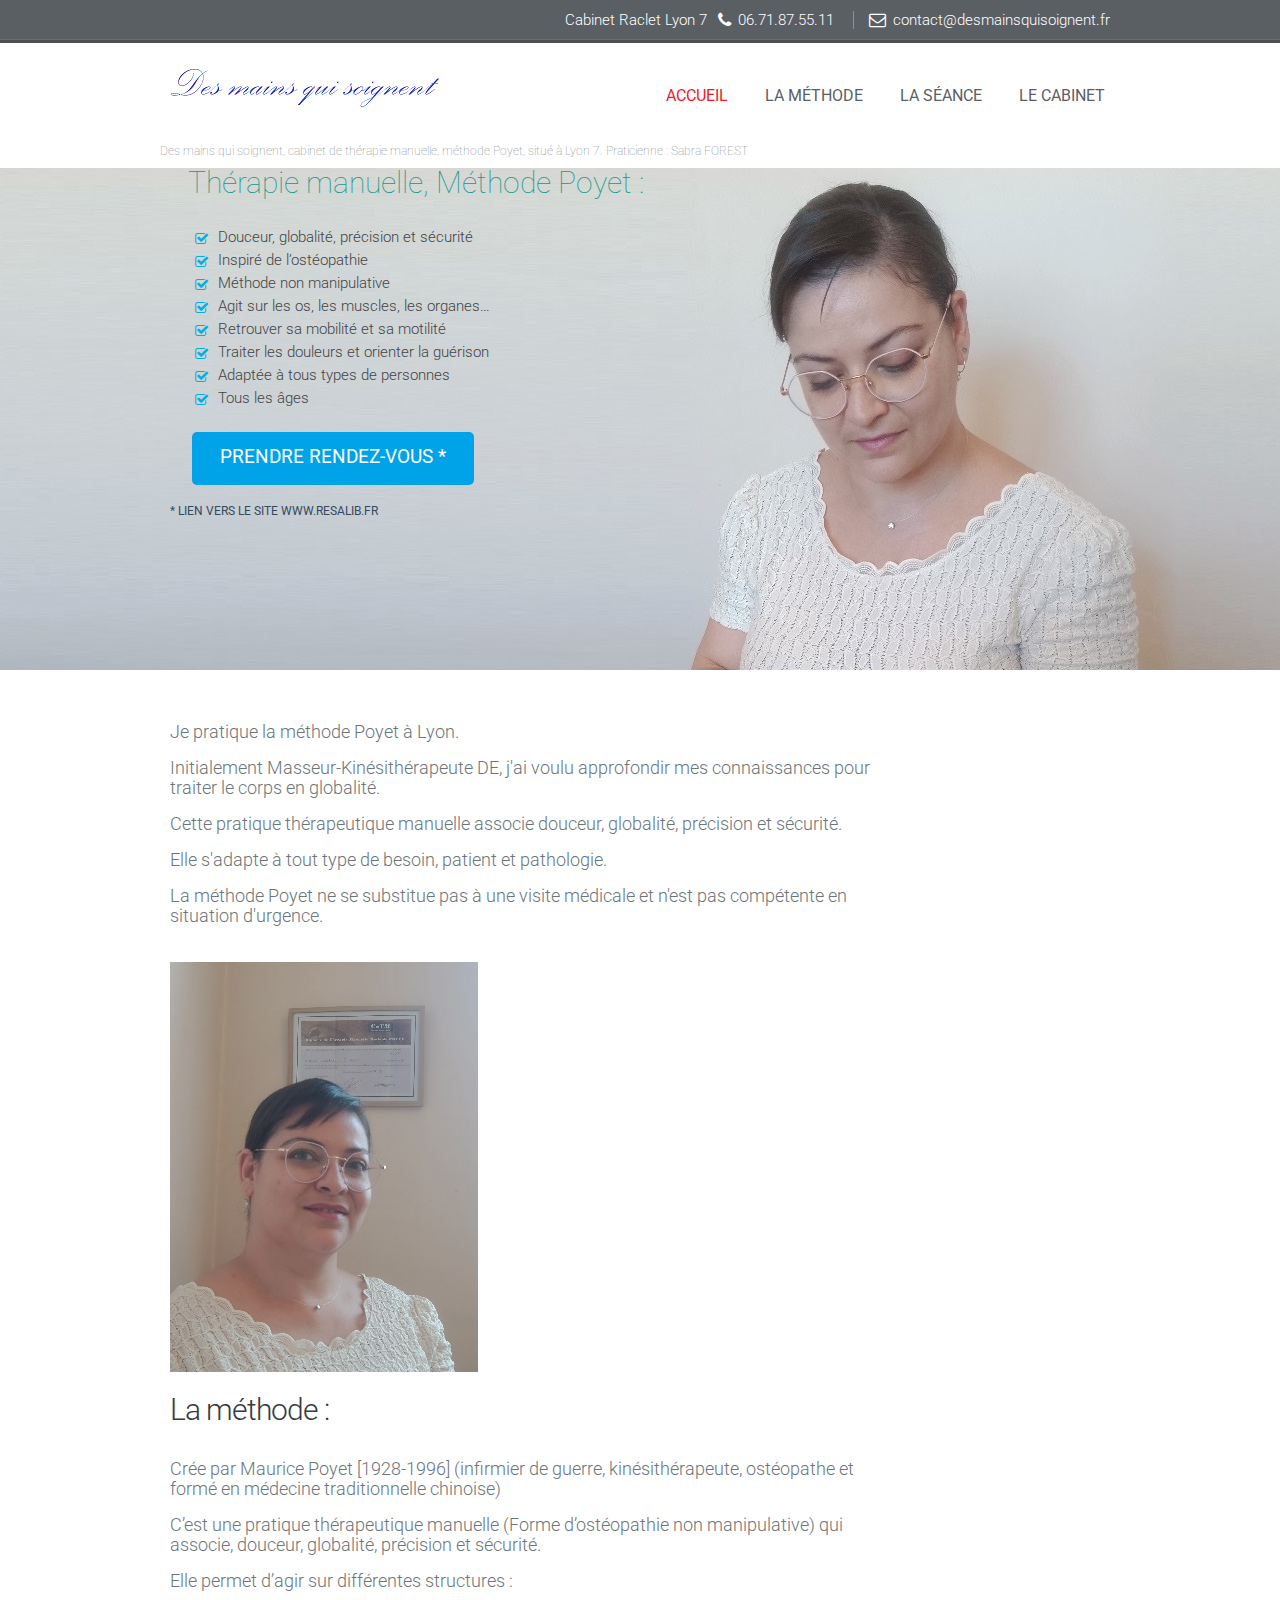
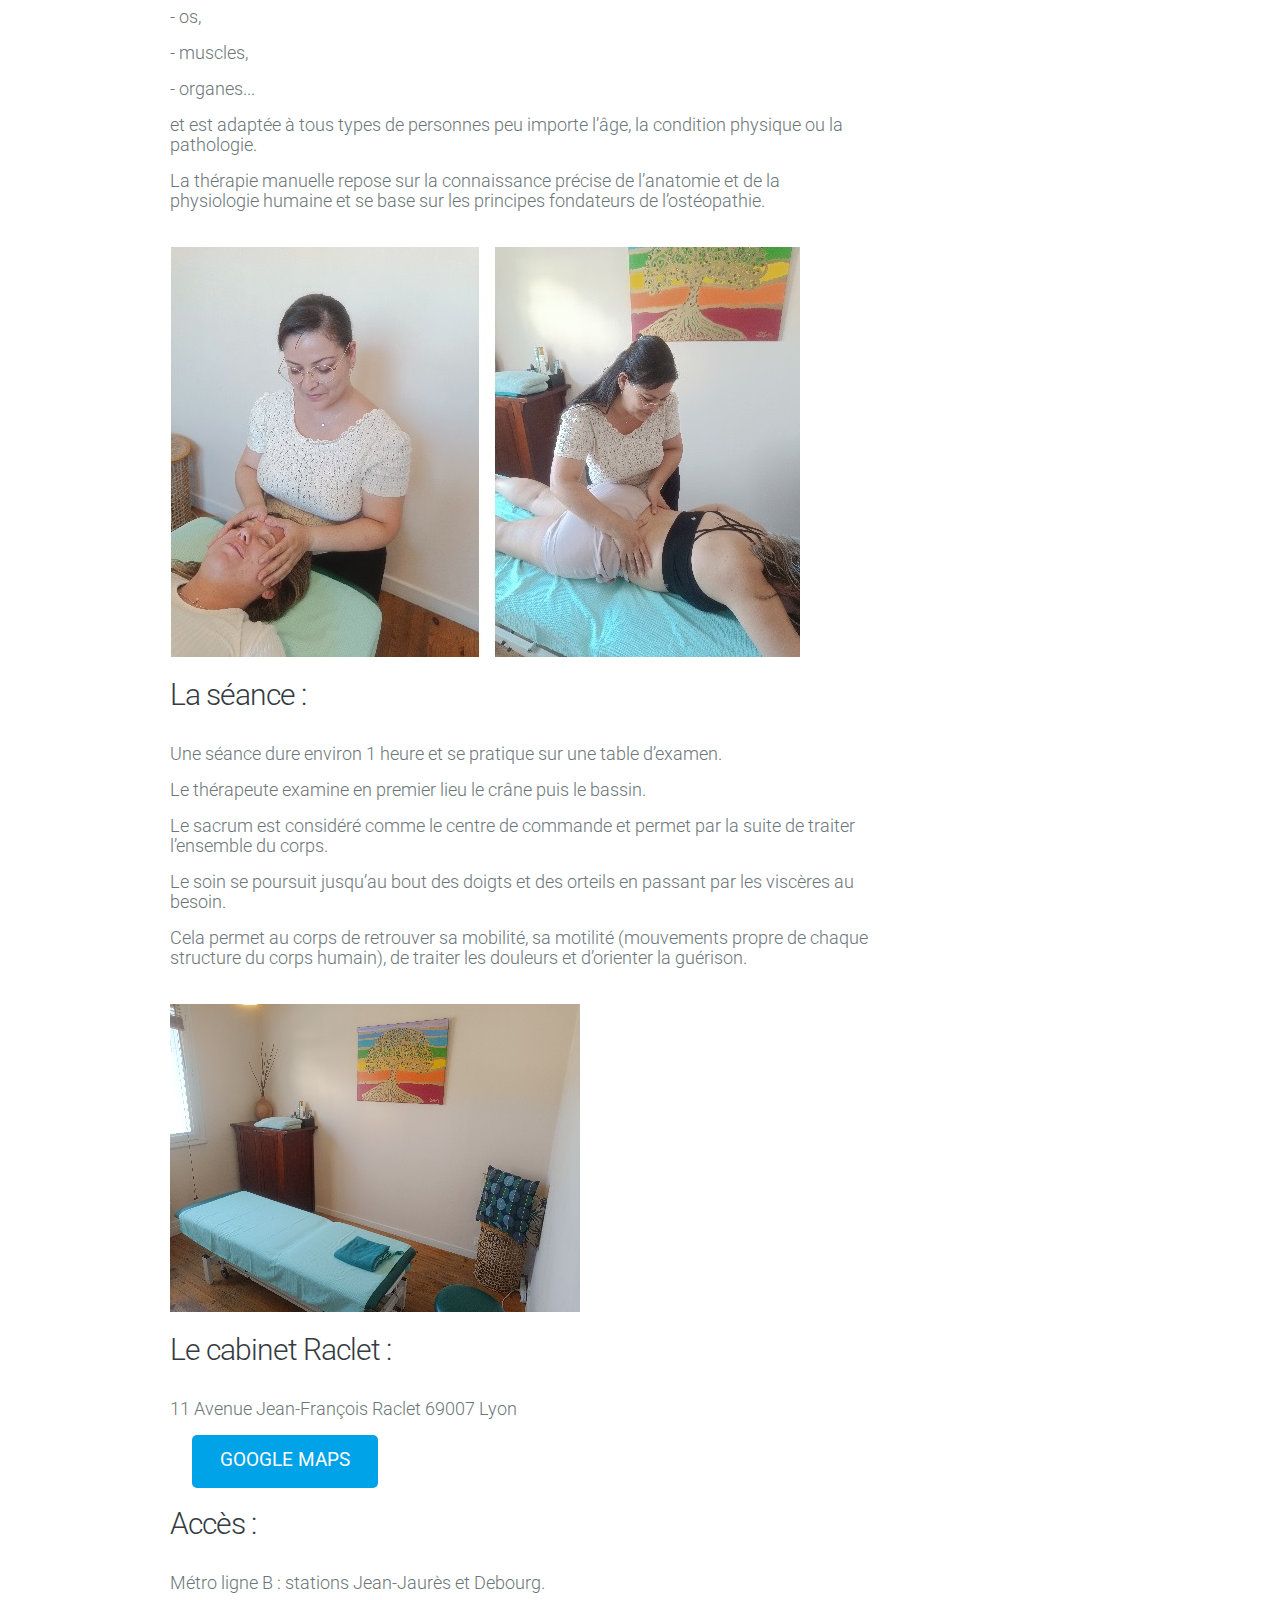
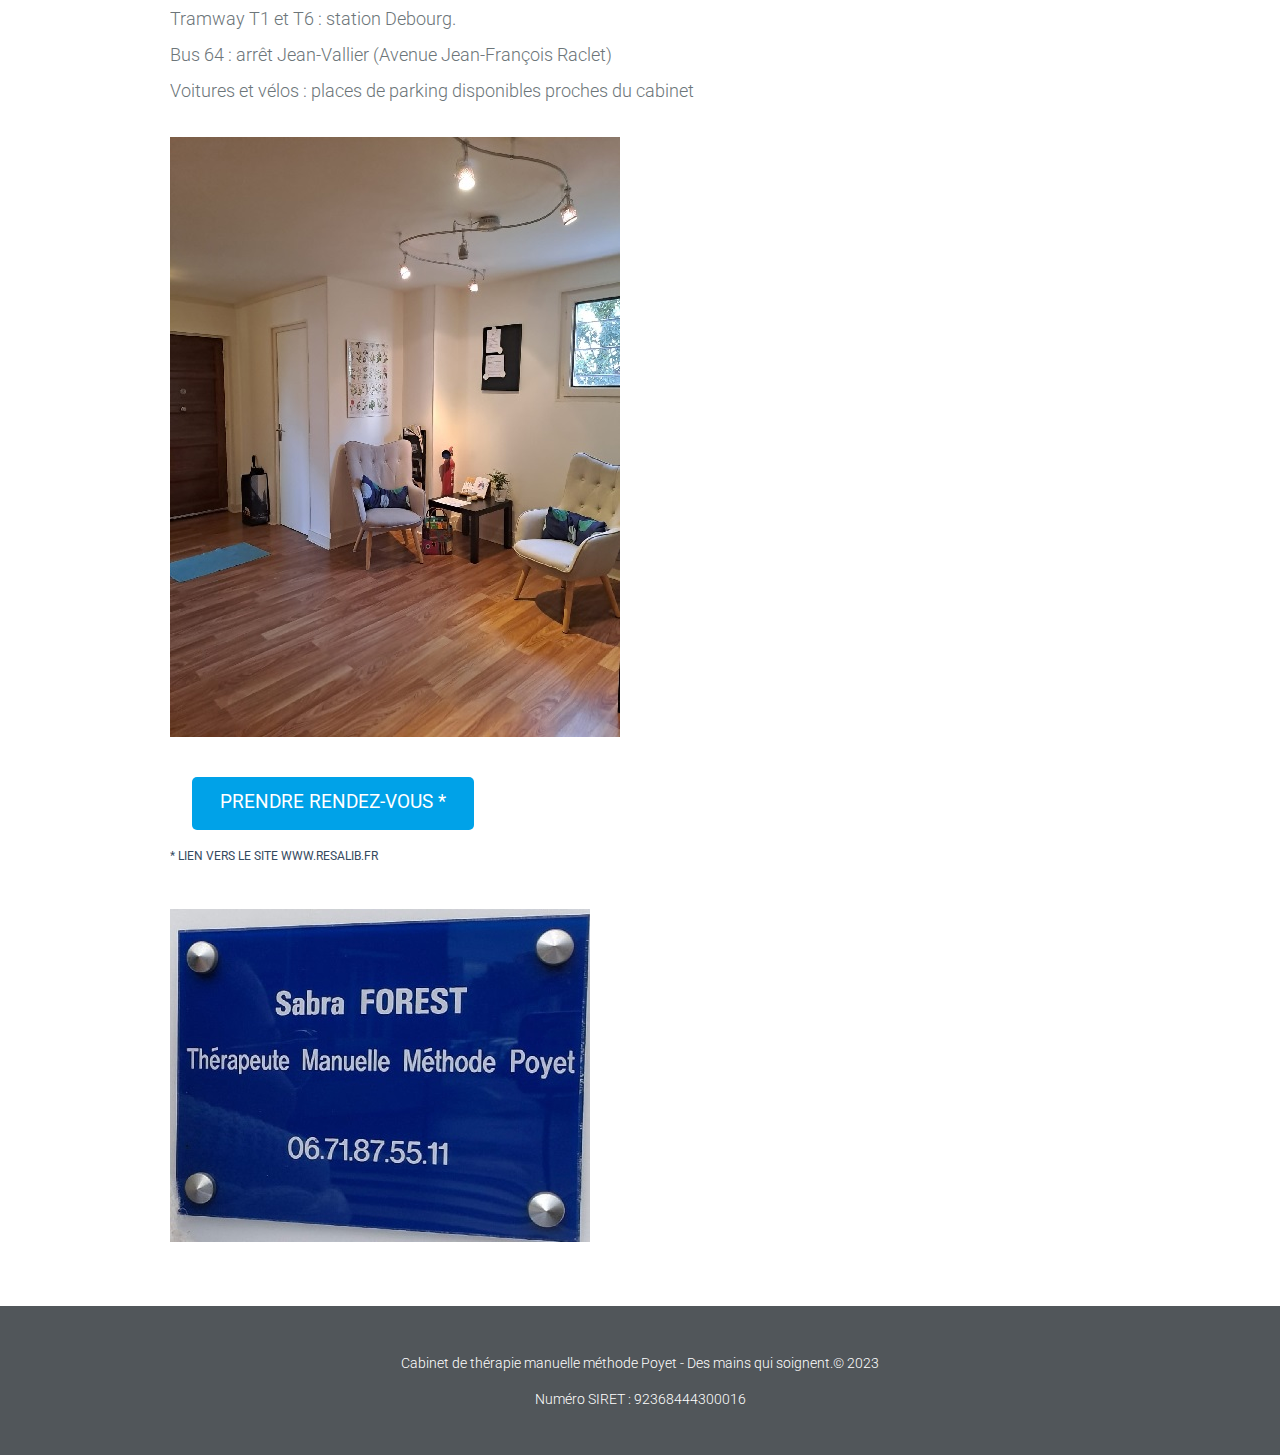
==== commit 47c39c4e: "Add files via upload" ====
--- a/index.html
+++ b/index.html
@@ -123,14 +123,14 @@
 							<br>
 							<br>
 							<h2>Le cabinet Raclet :</h2>
-							<p>Adresse : 11 Avenue Jean-François Raclet dans le 7 arrondissement de Lyon.</p>
+							<p>11 Avenue Jean-François Raclet 69007 Lyon</p>
 							<a href="https://maps.app.goo.gl/c1ziC2WTSXg6p8Jp6" class="more_btn">Google Maps</a>
 							<br>
 							<h2>Accès :</h2>
 							<p>Métro ligne B : stations Jean-Jaurès et Debourg.<p>
 							<p>Tramway T1 et T6 : station Debourg.</p>
 							<p>Bus 64 : arrêt Jean-Vallier (Avenue Jean-François Raclet)</p>
-							<p>Voitures et vélos : places de parking disponibles proches du cabinet.</p>
+							<p>Voitures et vélos : places de parking disponibles proches du cabinet</p>
 							<br>
                             <img src="images/Le_cabinet_2.jpg" alt="" class="Accueil du cabinet de thérapie manuelle">
 							<br>
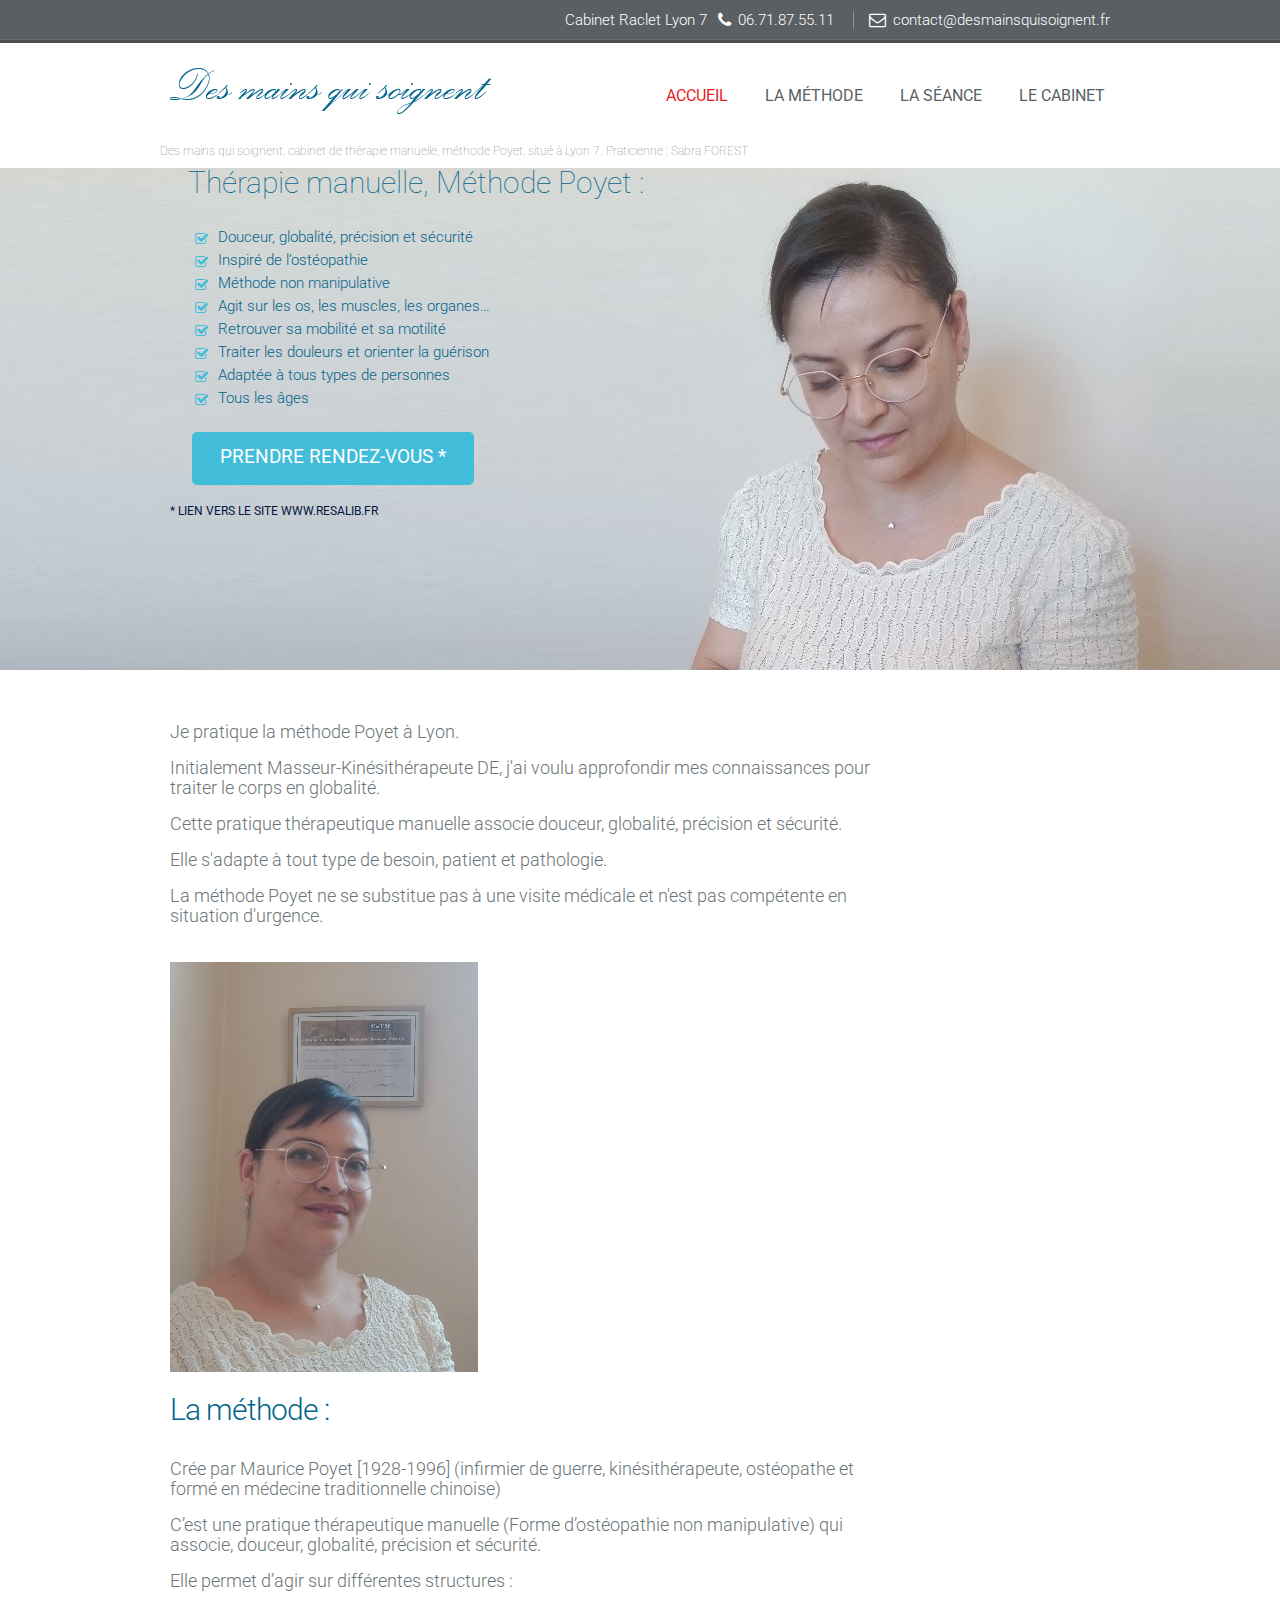
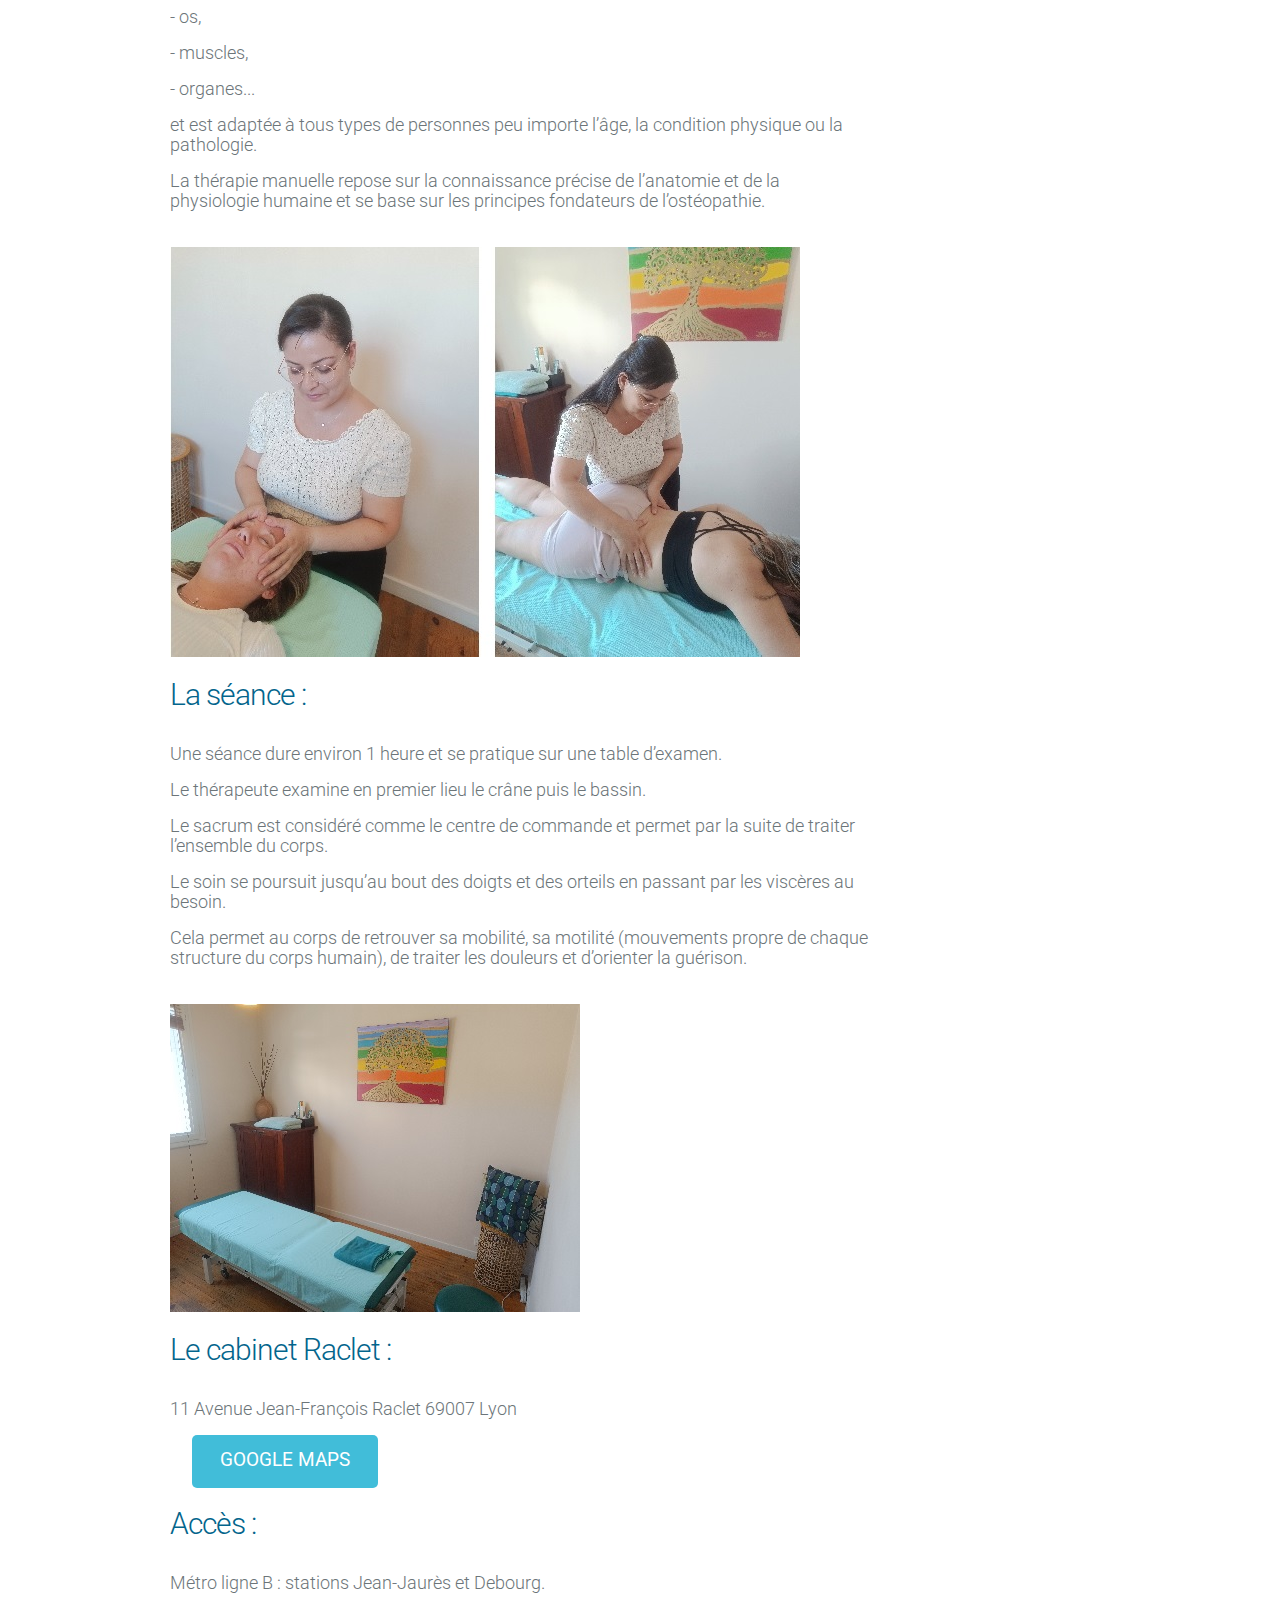
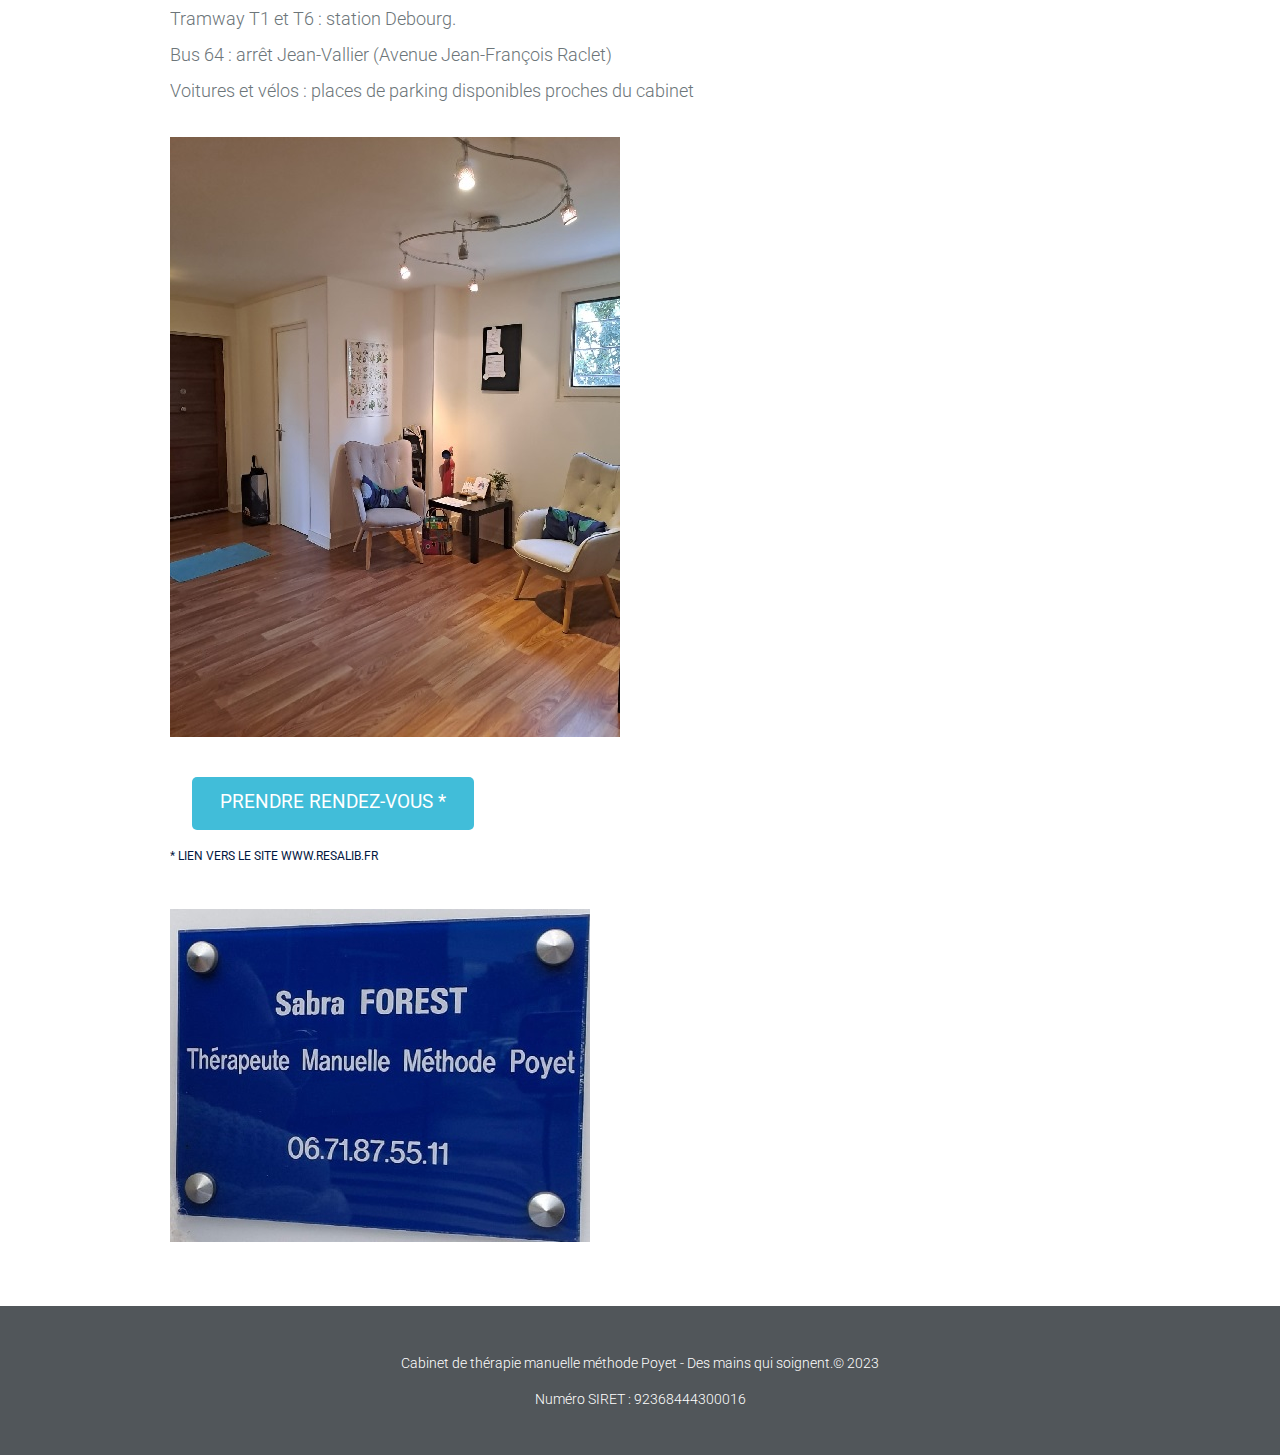
==== commit 50750ea3: "Add files via upload" ====
--- a/index.html
+++ b/index.html
@@ -1,8 +1,8 @@
 <!DOCTYPE html>
 <html lang="fr">
      <head>
-		 <title>Thérapie manuelle méthode POYET situé à Lyon 7 avec la thérapeute Sabra FOREST au cabinet Raclet</title>
-		 <meta name="description" content="Thérapie manuelle méthode POYET à Lyon 7. Approche douce, précise et sécurisée pour retrouver mobilité et bien-être. Méthode non manipulative inspirée de l’ostéopathie. Thérapeute Sabra FOREST">
+		 <title>Thérapie manuelle méthode POYET, Lyon 7, cabinet Raclet, Sabra FOREST</title>
+		 <meta name="description" content="Thérapie manuelle méthode POYET inspirée de l’ostéopathie à Lyon. Approche douce, précise et sécurisée pour retrouver mobilité et bien-être. Cabinet Raclet, Lyon 7. Praticienne : Sabra FOREST">
 		 <meta charset="utf-8">
 		 <meta name = "format-detection" content = "telephone=yes" />
 		 <meta content="width=device-width, initial-scale=1.0, maximum-scale=1.0, user-scalable=0" name="viewport" />
--- a/css/style.css
+++ b/css/style.css
@@ -83,7 +83,7 @@
 
 .color1{color: #47d4f9;}
 .color2{color: #000000;}
-.color3{color: #fafafa;}
+.color3{color: #76E5CA;}
 
 /* Global properties ======================================================== */
 html, body { padding:0; margin:0; height:100%;}
@@ -148,7 +148,7 @@
 .pic_section h2{
 	margin: 0;
 	font:100 86px/90px 'Roboto', Arial, sans-serif;
-	color:#16978B ; 
+	color:#03658C ; 
 	margin-top: 75px;
 	margin-bottom: 0px;
 	letter-spacing: -2px;
@@ -156,14 +156,14 @@
 .pic_section h3{
 	margin: 0;
 	font:100 30px/30px 'Roboto', Arial, sans-serif;
-	color:#16978B ; 
+	color:#03658C ; 
 	margin-left: 18px;
 	margin-bottom: 31px;
 }
 .splash_title1{
 	margin: 0;
 	font:300 30px/36px 'Roboto', Arial, sans-serif;
-	color:#343b41; 
+	color:#03658C; 
 	margin-bottom: 3px;
 	letter-spacing: -1px;
 }
@@ -177,7 +177,7 @@
 h2{
 	margin: 0;
 	font:300 30px/36px 'Roboto', Arial, sans-serif;
-	color:#343b41; 
+	color:#03658C; 
 	margin-bottom: 31px;
 	letter-spacing: -1px;
 }
@@ -195,7 +195,7 @@
 h3{
 	margin: 0;
 	font:300 21px/30px 'Roboto', Arial, sans-serif;
-	color:#343b41; 
+	color:#03658C; 
 	margin-bottom: 2px;
 	letter-spacing: 0px;
 }
@@ -246,13 +246,13 @@
 }
 h4{
 	font:12px/16px 'Roboto', Arial, sans-serif;
-	color:#34495e; 
+	color:#011640; 
 	text-transform:uppercase;
 	margin-bottom: 5px;
 }
 h6{
 	font:16px/16px 'Roboto', Arial, sans-serif;
-	color:#547c0c; 
+	color:#011640; 
 	text-transform:uppercase;
 	margin-bottom: 20px;
 }	
@@ -341,7 +341,7 @@
 a {
 	text-decoration:none; 
 	cursor:pointer; 
-	color: #343b41;
+	color: #03658C;
 }
 a.link2{color: #727272;}
 a.link3{color: #00afe5;}
@@ -453,17 +453,17 @@
   position: relative;
   font: normal normal 14px 'FontAwesome';
   line-height: 1em;
-  color: #00afe5;
+  color: #41BDD9;
   margin-right: 7px;
   top: -1px;
 }
 .listWithMarker li a {
-  color: #434446;
+  color: #03658C;
   font:300 15px/16px "Roboto", Arial, sans-serif;
   text-decoration: none;
 }
 .listWithMarker li a:hover {
-  color: #ed1c24;
+  color: #3CB2B4;
 }
 
 
@@ -486,7 +486,7 @@
   overflow: hidden;
 }
 .listWithMarker2 li a:hover {
-  color: #ed1c24;
+  color: #3CB2B4;
 }
 .icon-plus-sign {
   position: relative;
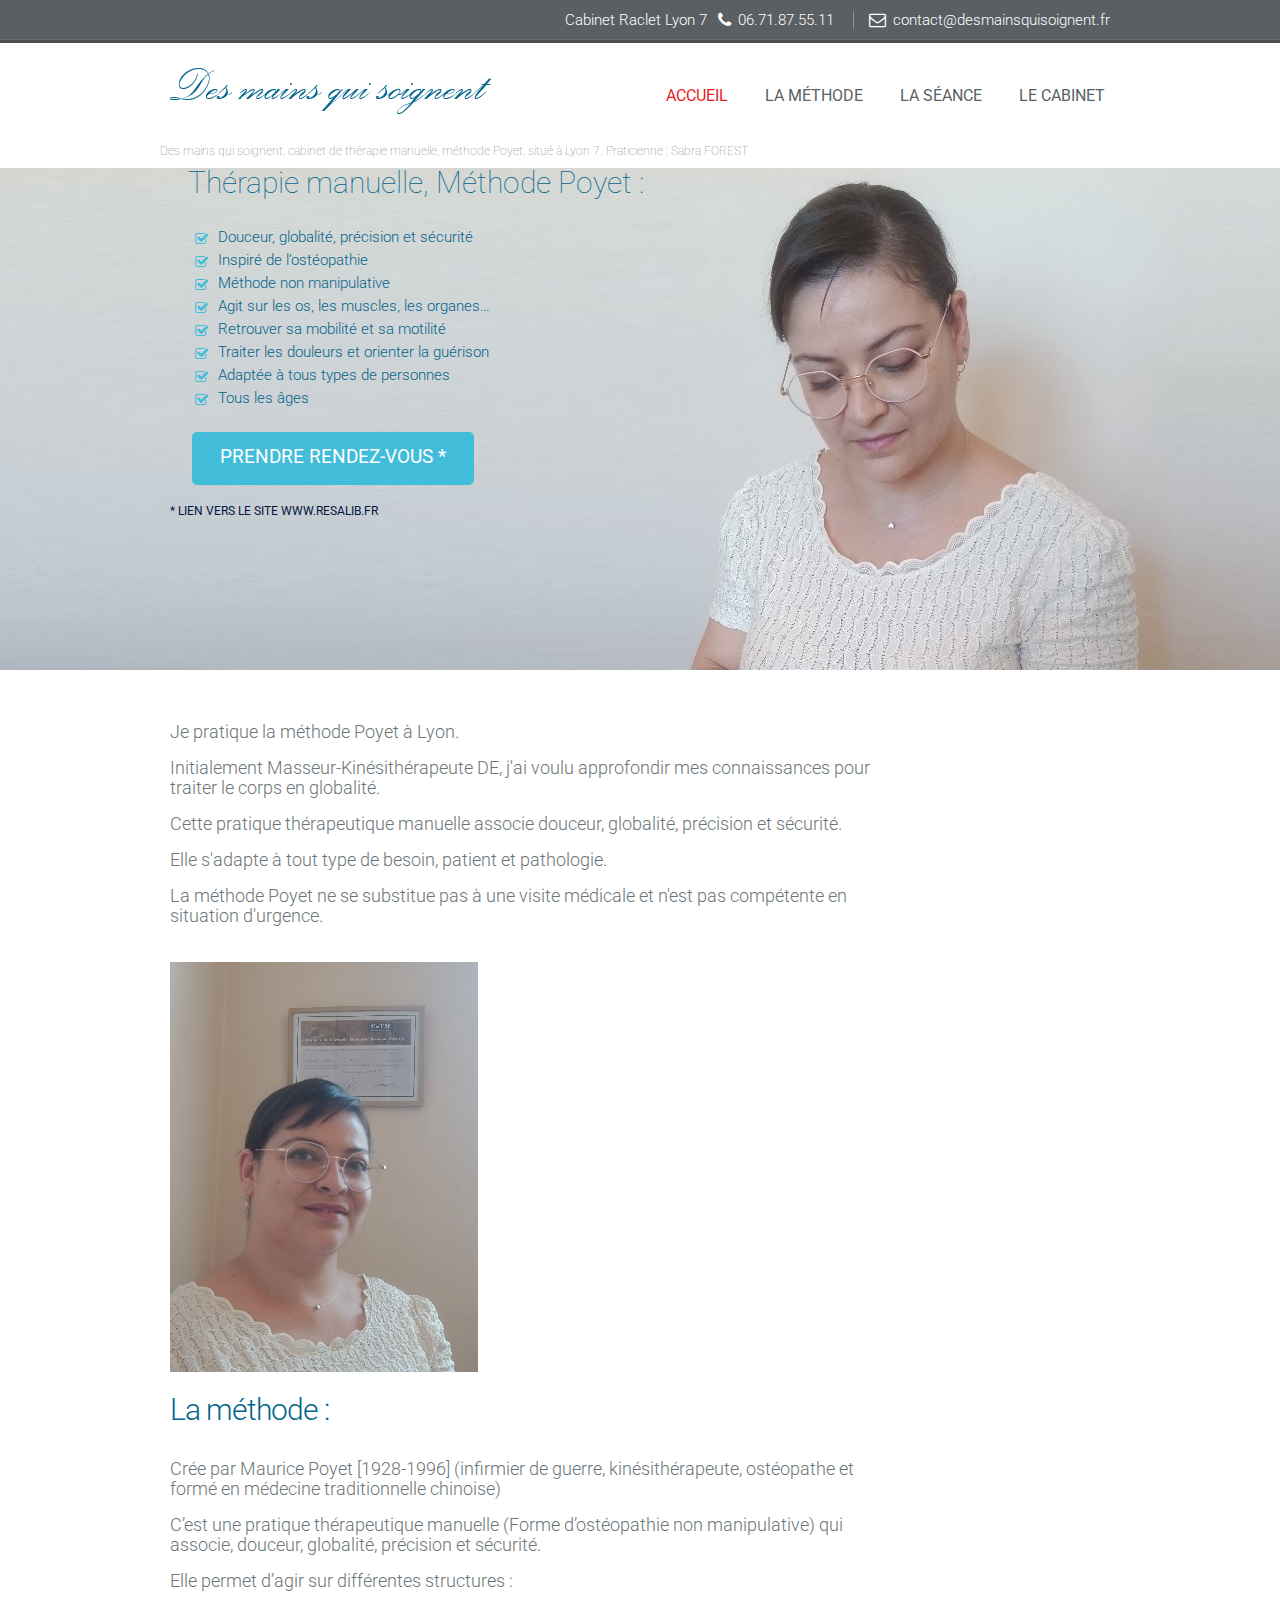
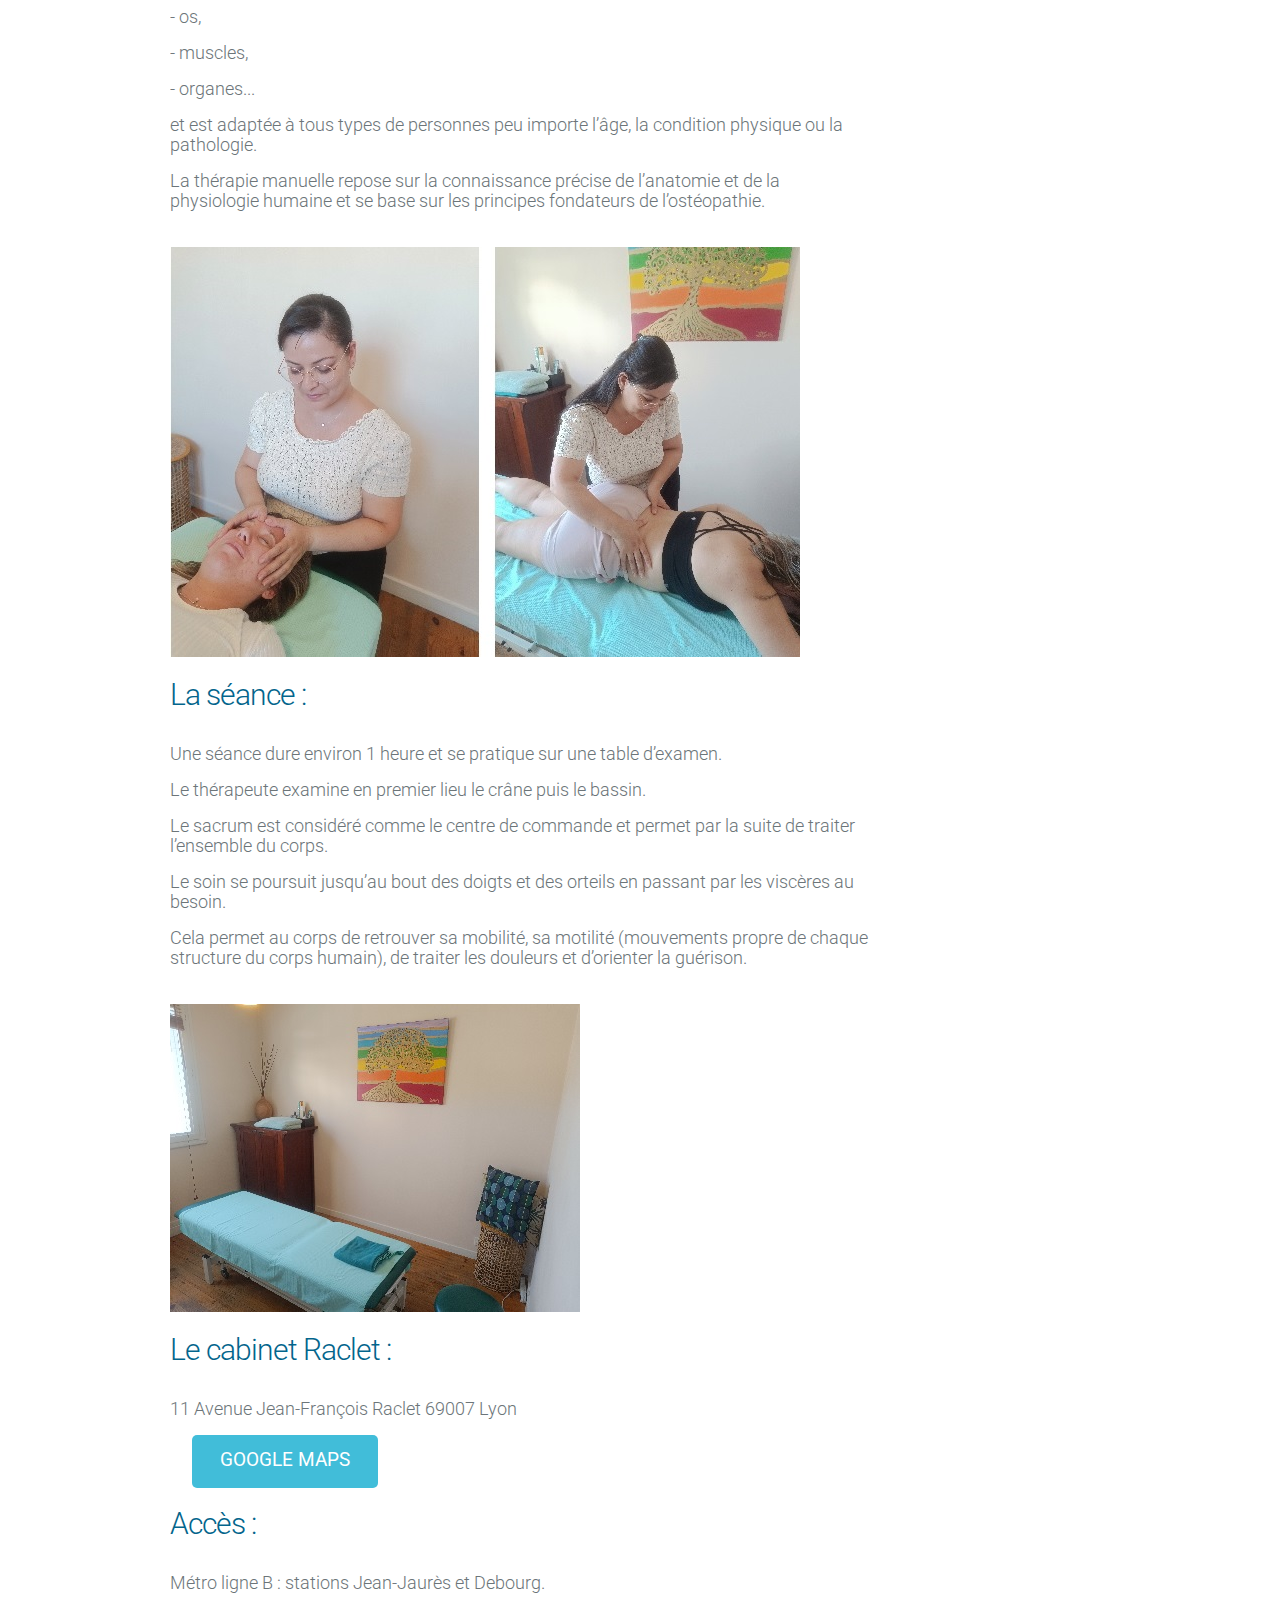
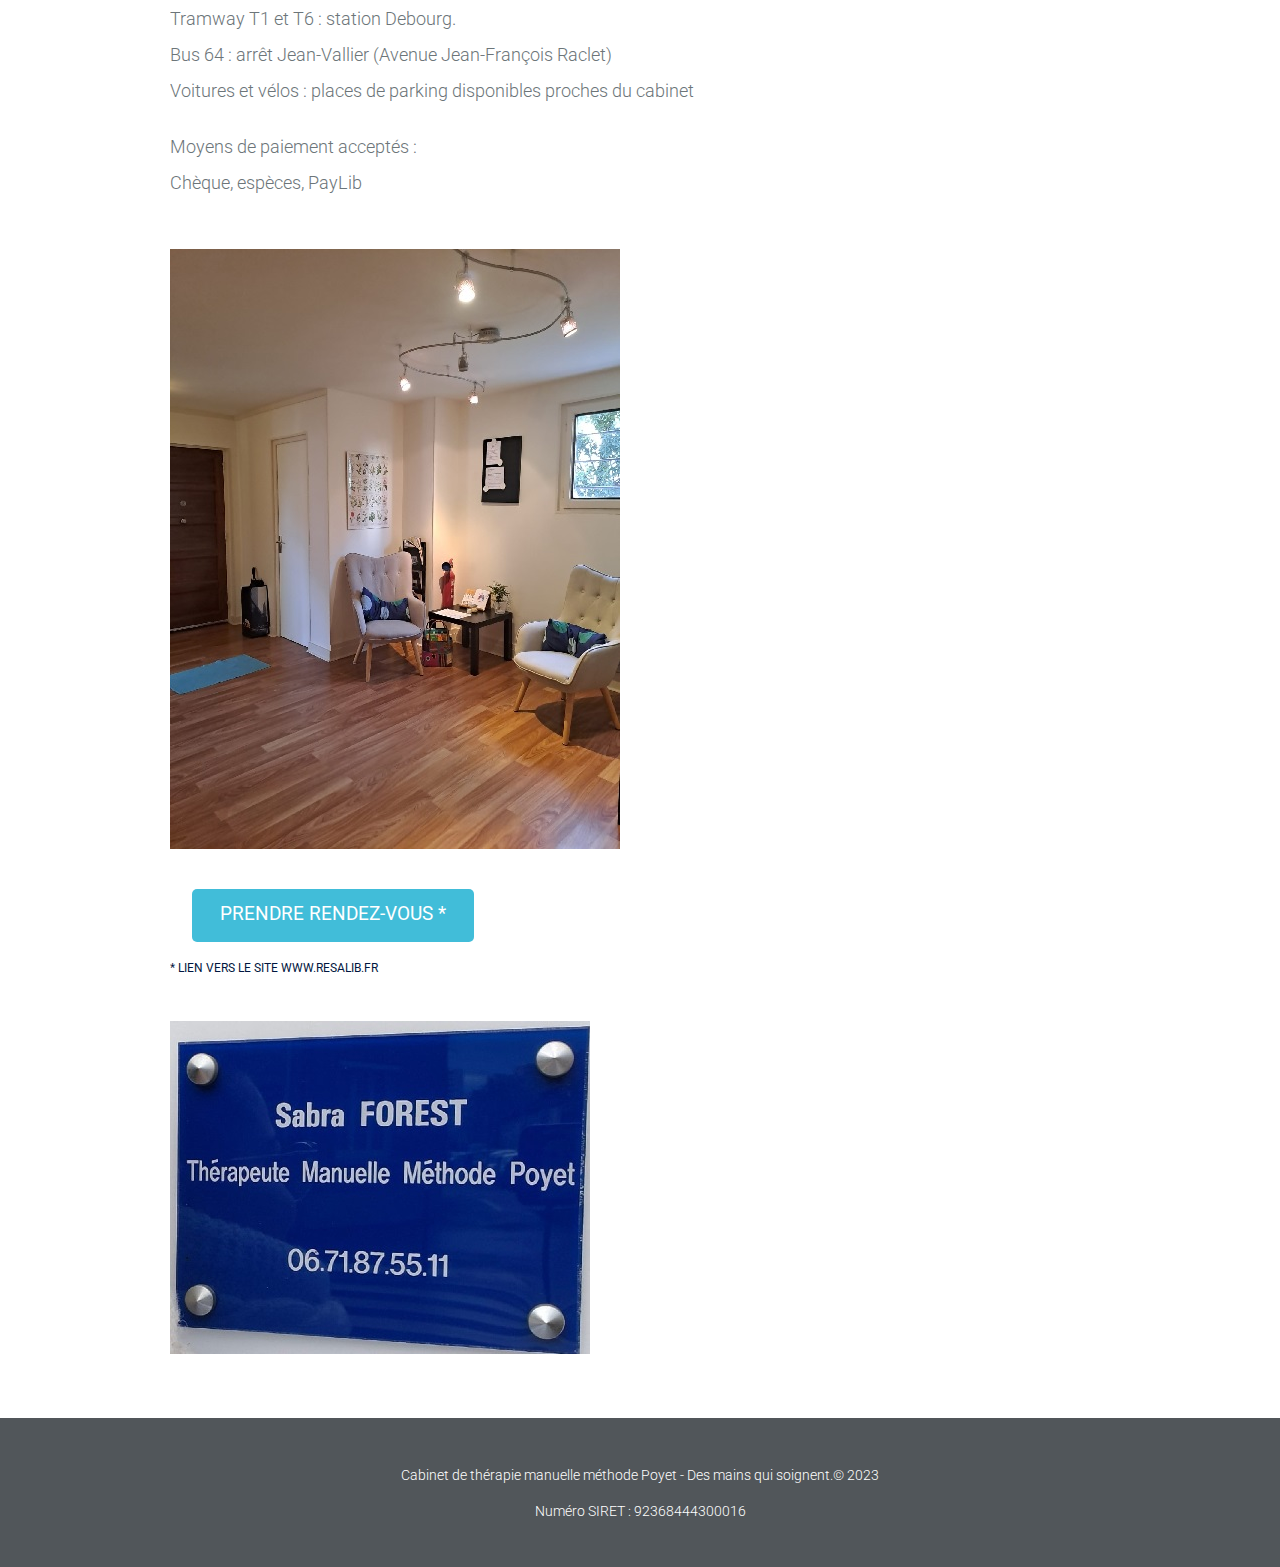
==== commit 7546dc4a: "add médecine douce et moyens de paiement" ====
--- a/index.html
+++ b/index.html
@@ -2,7 +2,7 @@
 <html lang="fr">
      <head>
 		 <title>Thérapie manuelle méthode POYET, Lyon 7, cabinet Raclet, Sabra FOREST</title>
-		 <meta name="description" content="Thérapie manuelle méthode POYET inspirée de l’ostéopathie à Lyon. Approche douce, précise et sécurisée pour retrouver mobilité et bien-être. Cabinet Raclet, Lyon 7. Praticienne : Sabra FOREST">
+		 <meta name="description" content="Retrouvez mobilité et bien-être avec la méthode Poyet à LYON. Thérapie manuelle inspirée de l'osthéopathie. Approche douce, précise et sécurisée. Médecine douce. Sabra FOREST">
 		 <meta charset="utf-8">
 		 <meta name = "format-detection" content = "telephone=yes" />
 		 <meta content="width=device-width, initial-scale=1.0, maximum-scale=1.0, user-scalable=0" name="viewport" />
@@ -132,6 +132,10 @@
 							<p>Bus 64 : arrêt Jean-Vallier (Avenue Jean-François Raclet)</p>
 							<p>Voitures et vélos : places de parking disponibles proches du cabinet</p>
 							<br>
+							<p>Moyens de paiement acceptés :
+							<p>Chèque, espèces, PayLib</p>
+							<br>
+							<br>
                             <img src="images/Le_cabinet_2.jpg" alt="" class="Accueil du cabinet de thérapie manuelle">
 							<br>
 							<br>
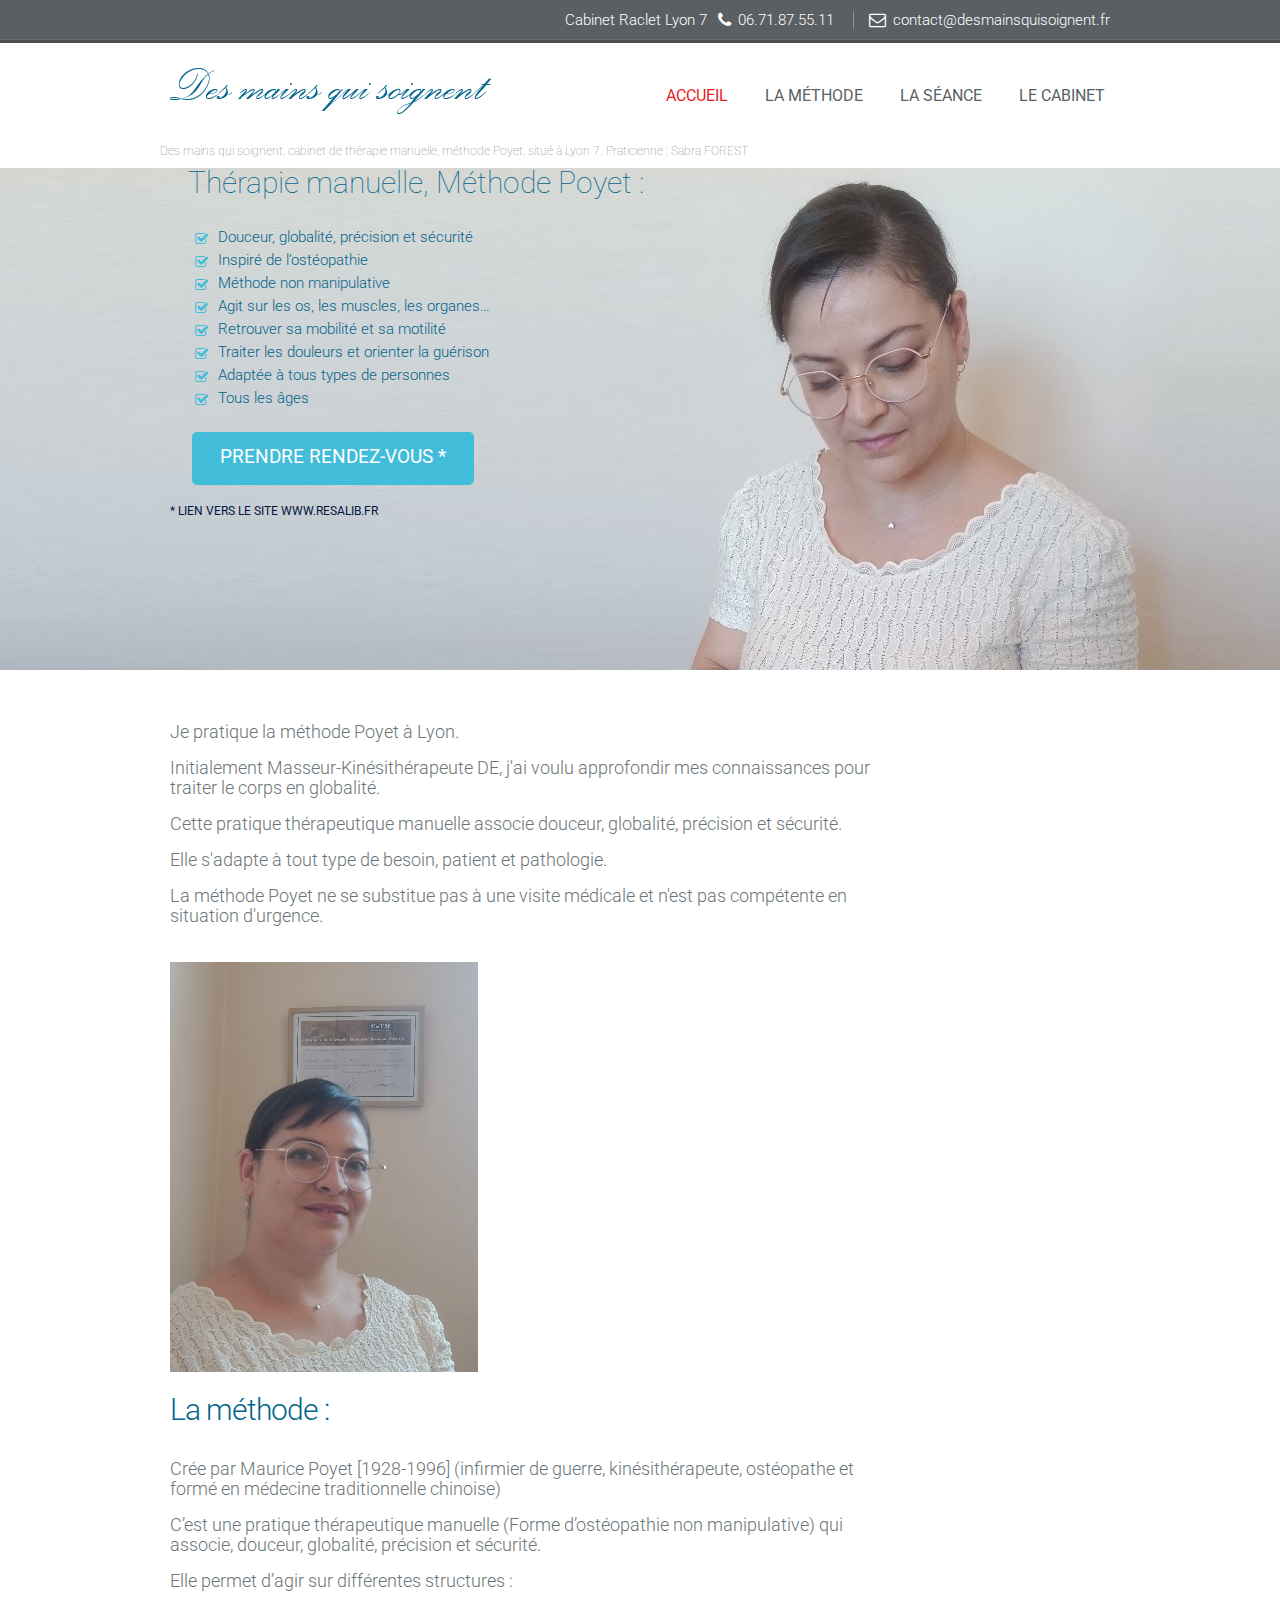
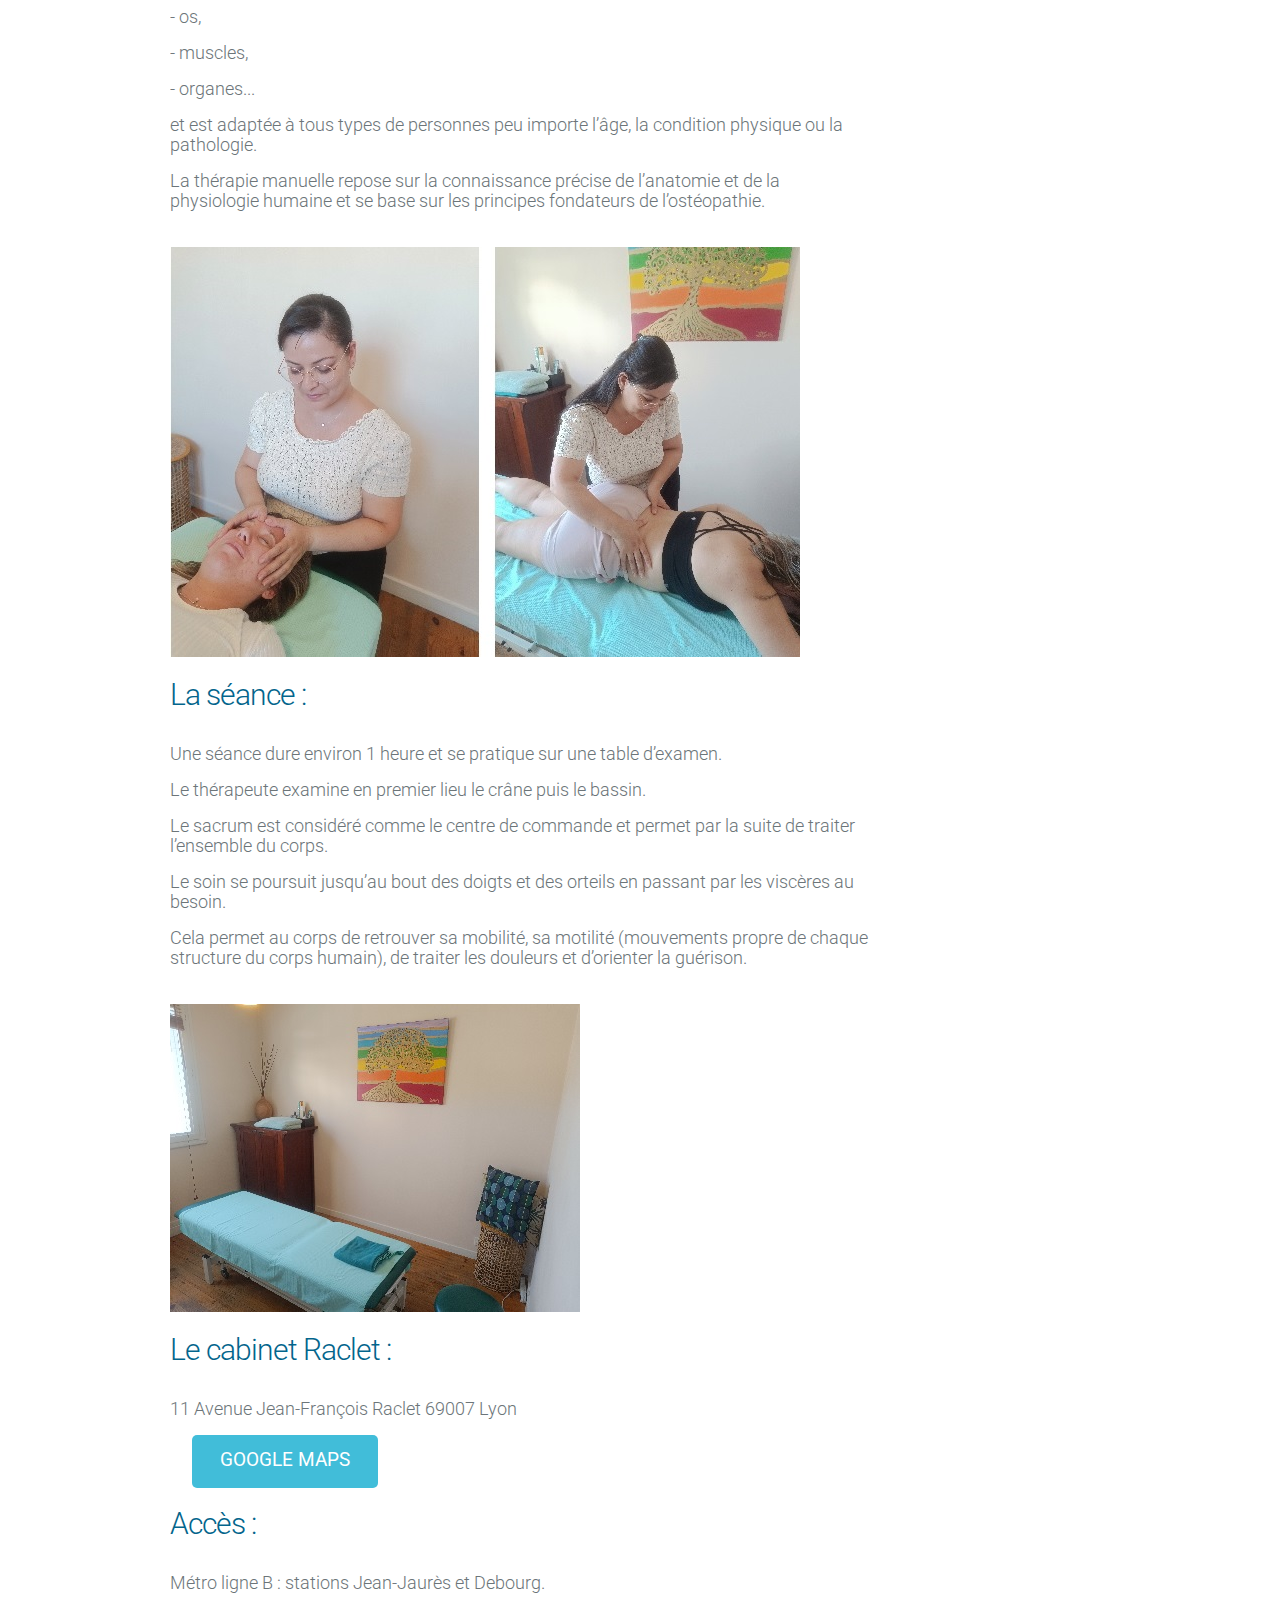
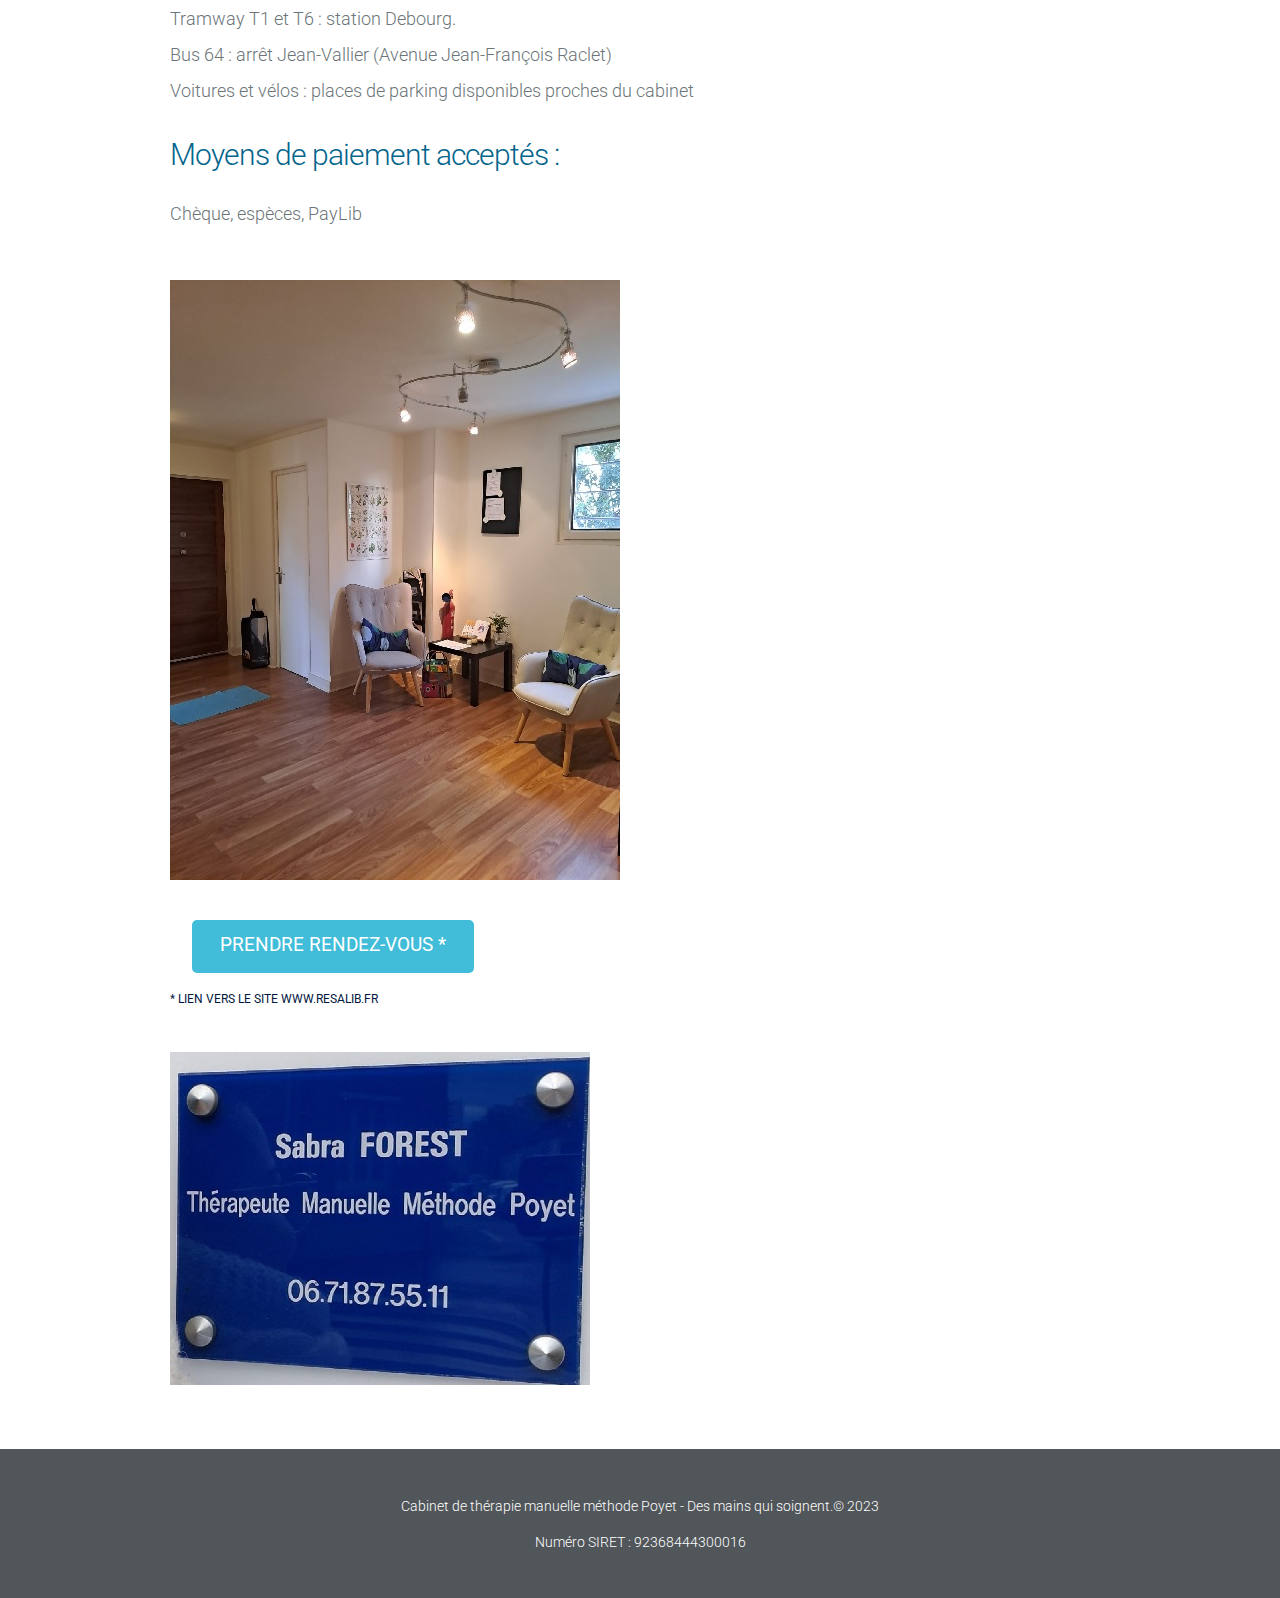
==== commit 82780bf0: "titre paiements en H2" ====
--- a/index.html
+++ b/index.html
@@ -132,7 +132,7 @@
 							<p>Bus 64 : arrêt Jean-Vallier (Avenue Jean-François Raclet)</p>
 							<p>Voitures et vélos : places de parking disponibles proches du cabinet</p>
 							<br>
-							<p>Moyens de paiement acceptés :
+							<h2>Moyens de paiement acceptés :</h2>
 							<p>Chèque, espèces, PayLib</p>
 							<br>
 							<br>
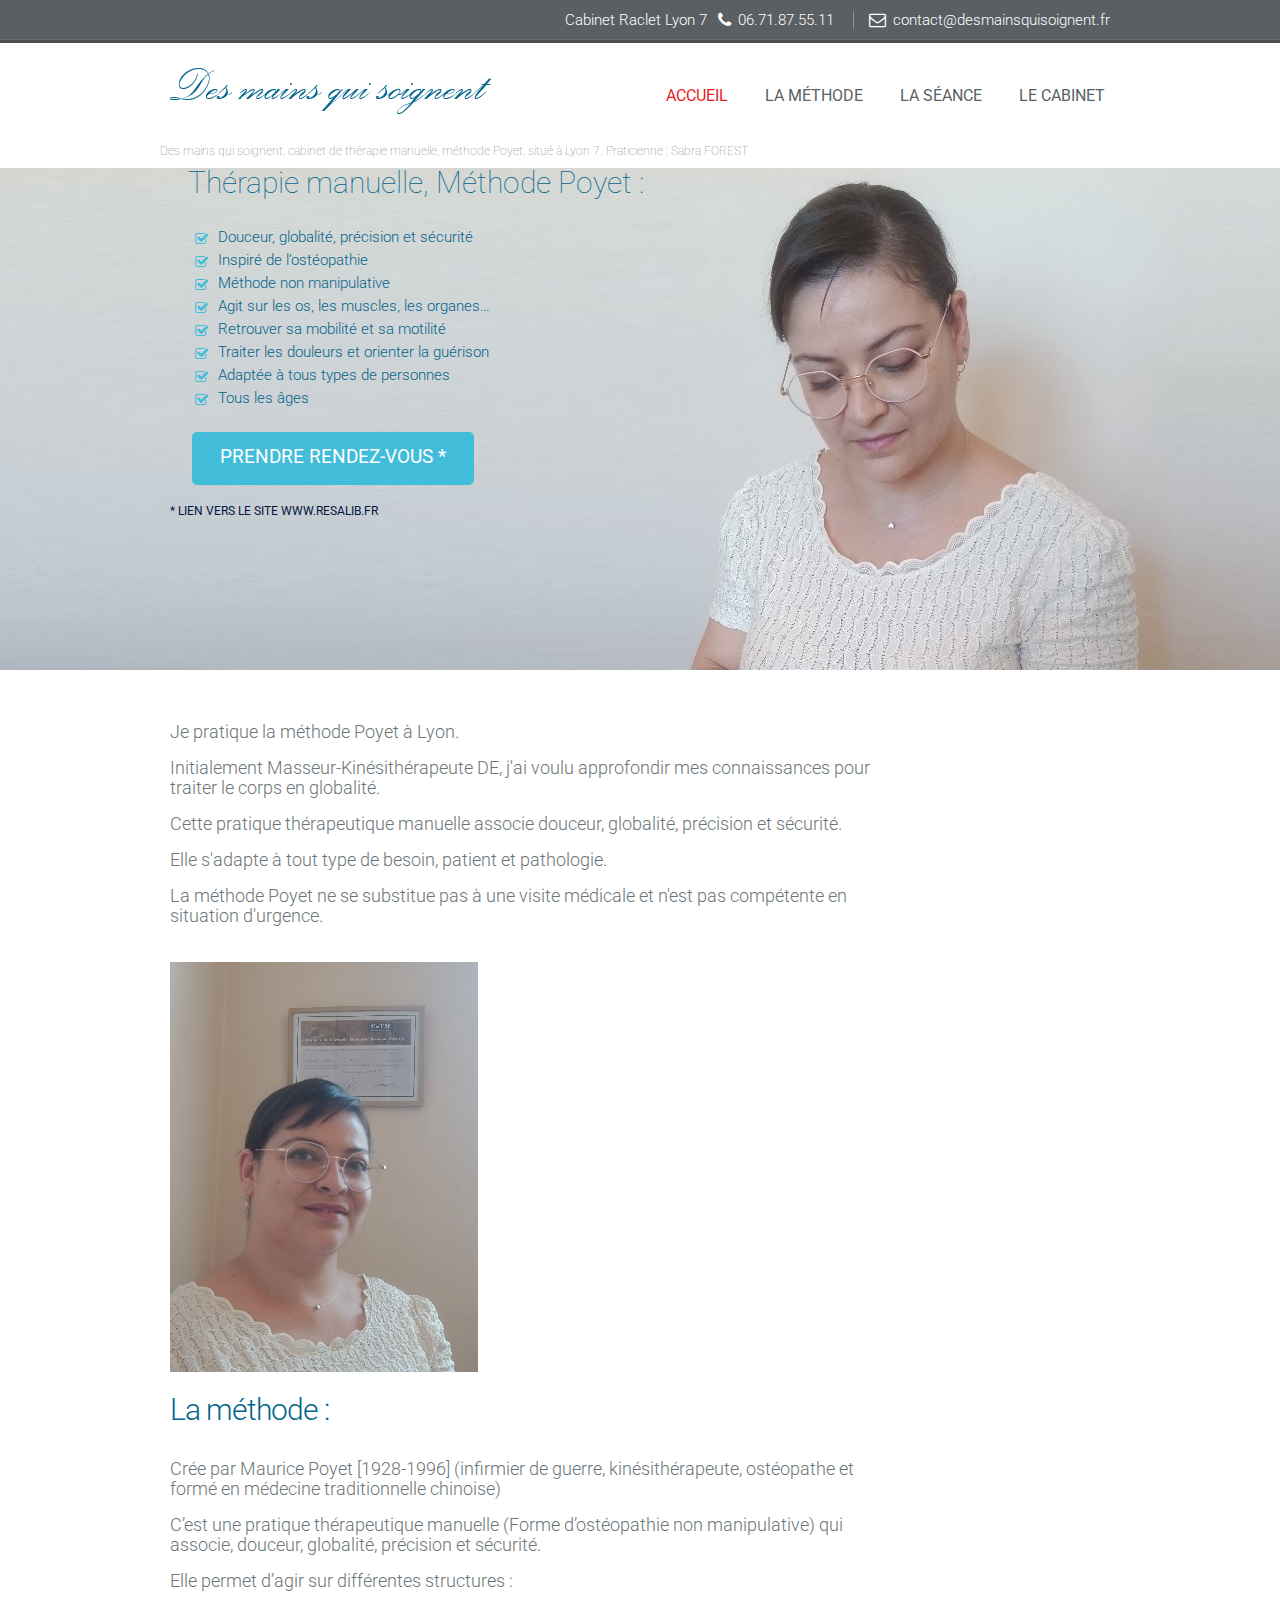
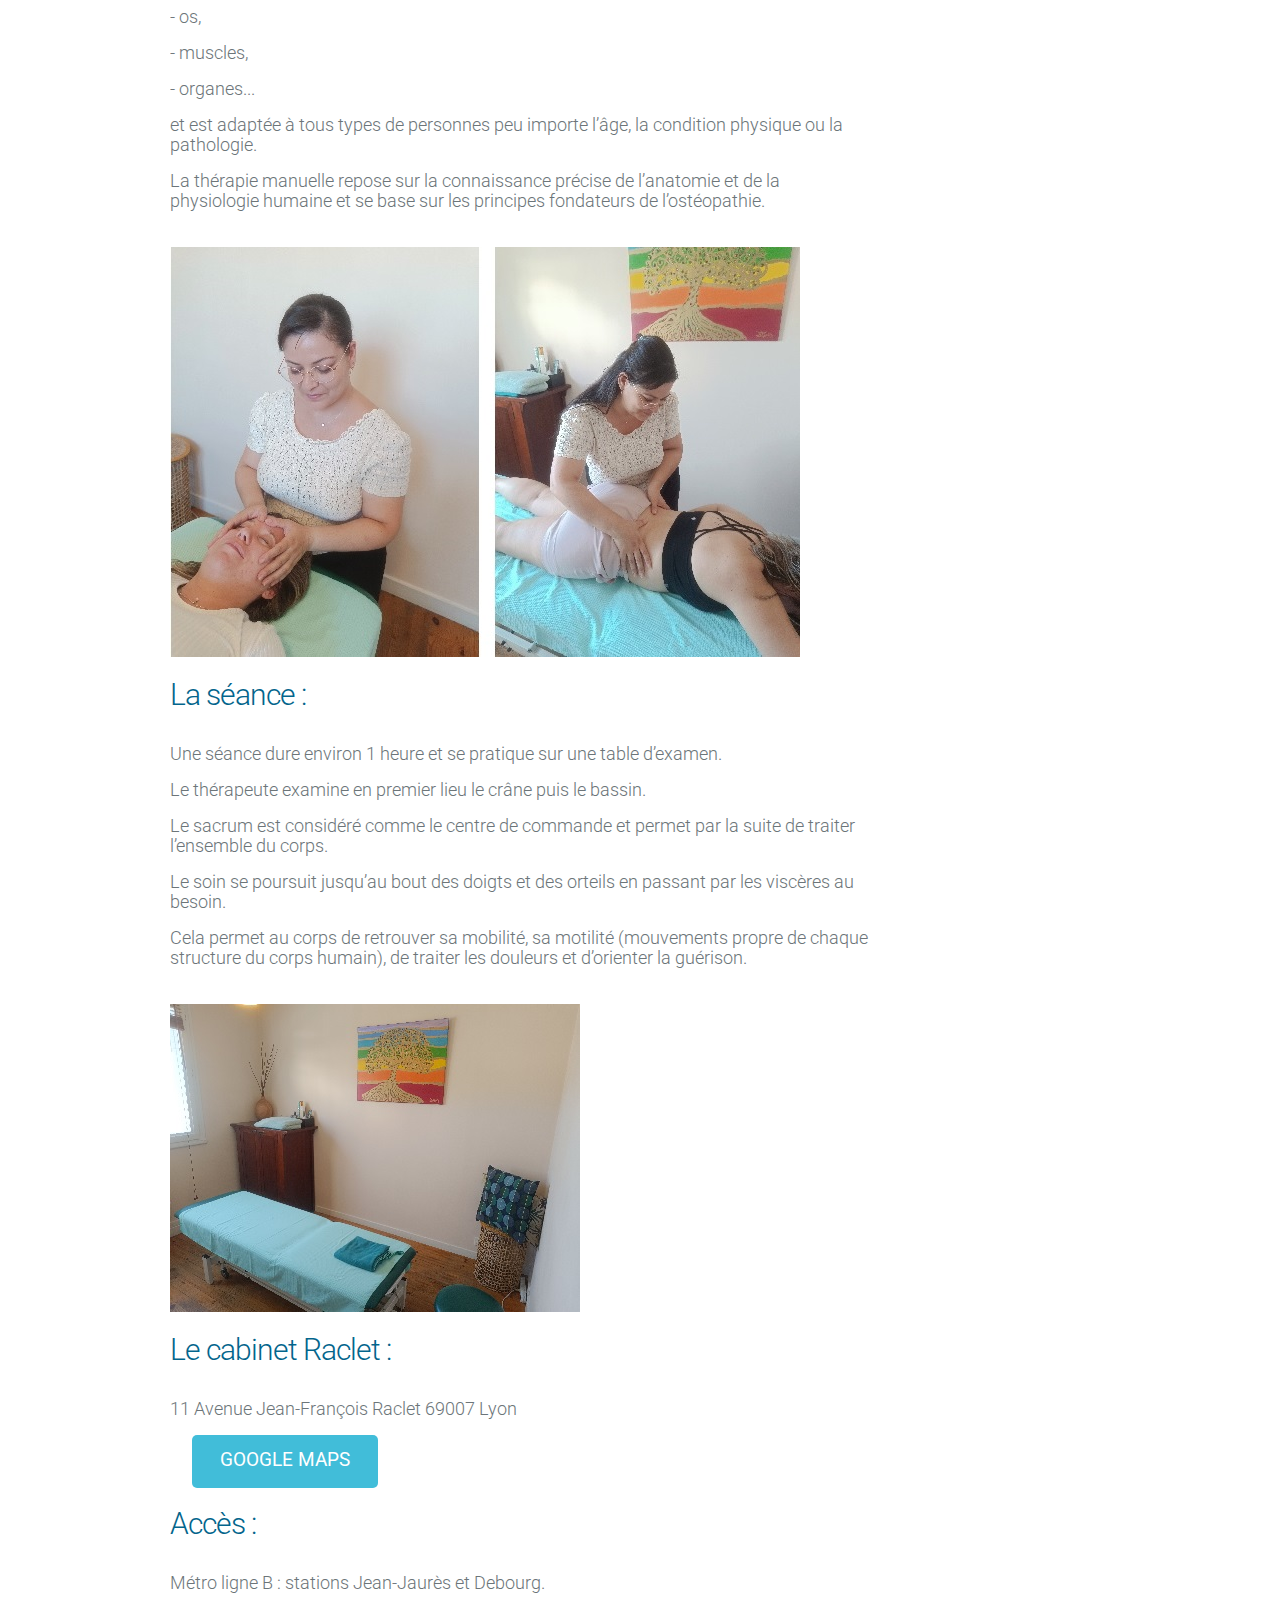
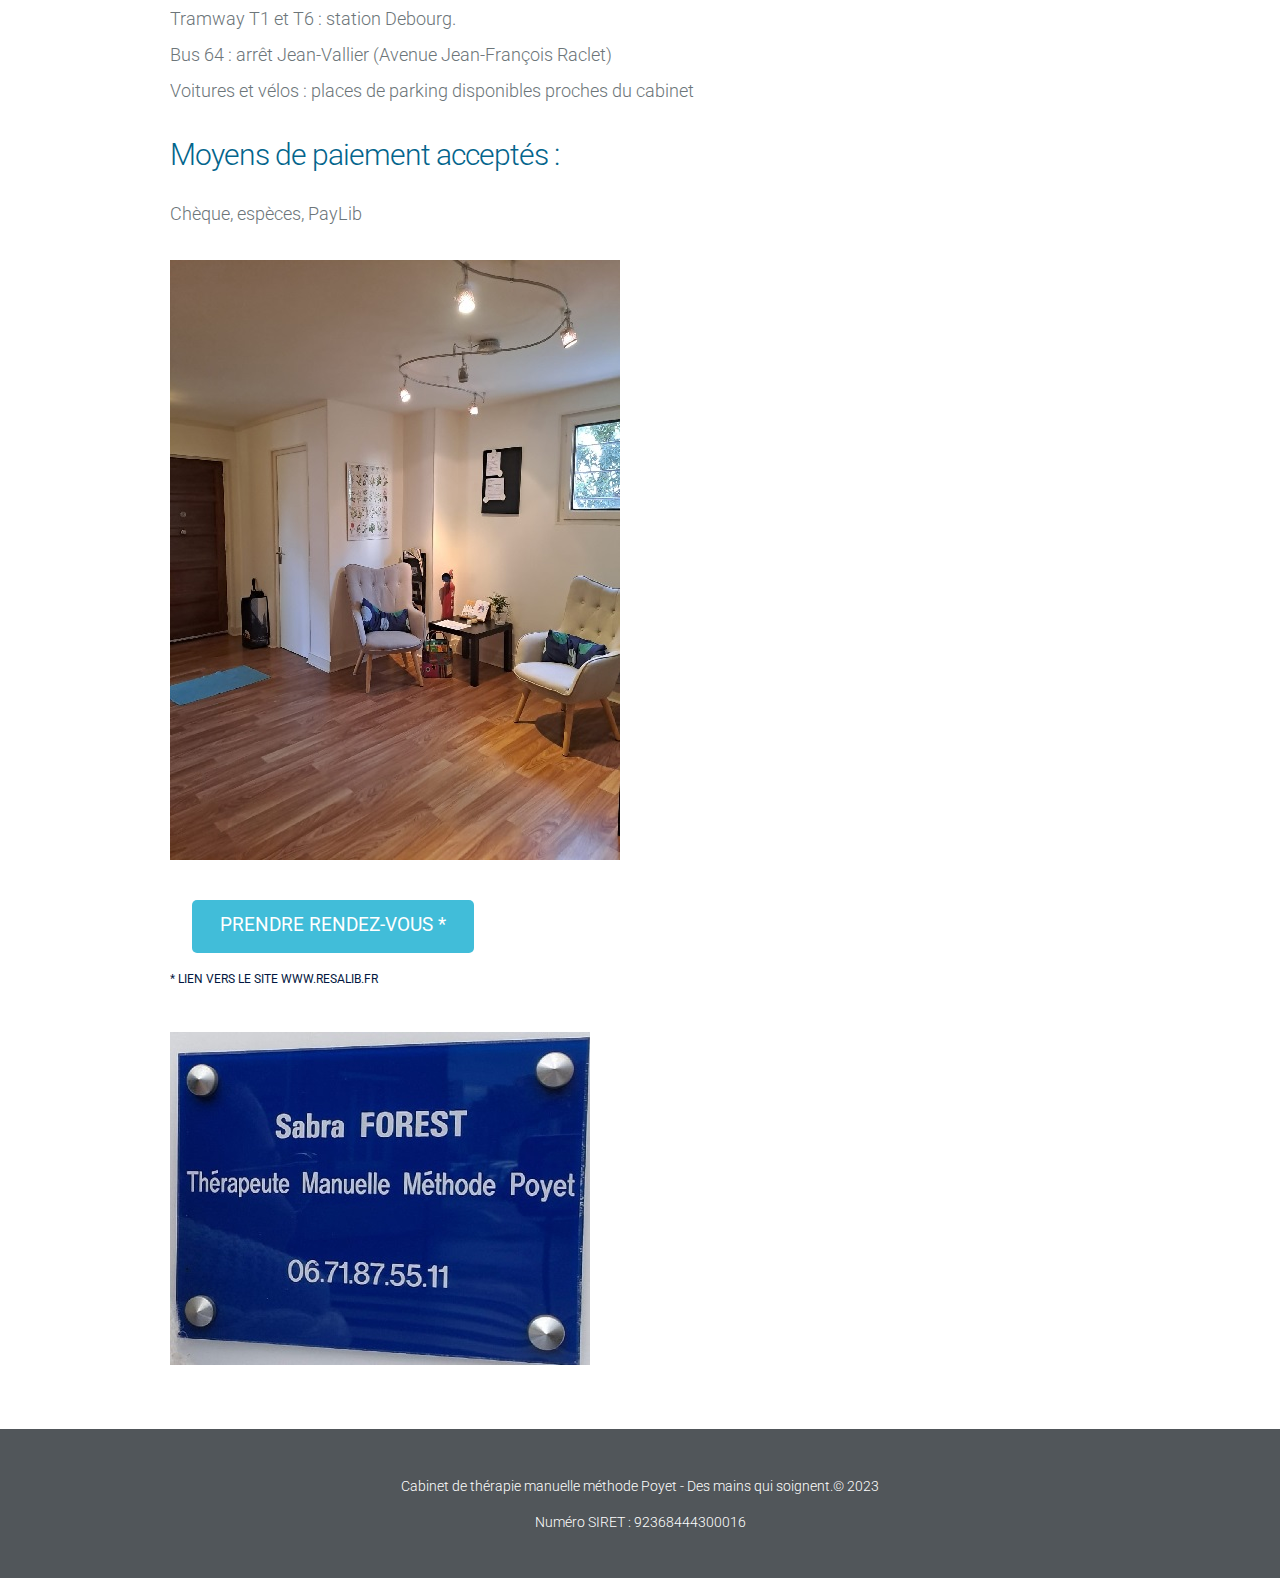
==== commit 62f1ea2f: "Update index.html" ====
--- a/index.html
+++ b/index.html
@@ -135,7 +135,6 @@
 							<h2>Moyens de paiement acceptés :</h2>
 							<p>Chèque, espèces, PayLib</p>
 							<br>
-							<br>
                             <img src="images/Le_cabinet_2.jpg" alt="" class="Accueil du cabinet de thérapie manuelle">
 							<br>
 							<br>
@@ -168,4 +167,4 @@
     </div>
 </div>
 </body>
-</html>+</html>
